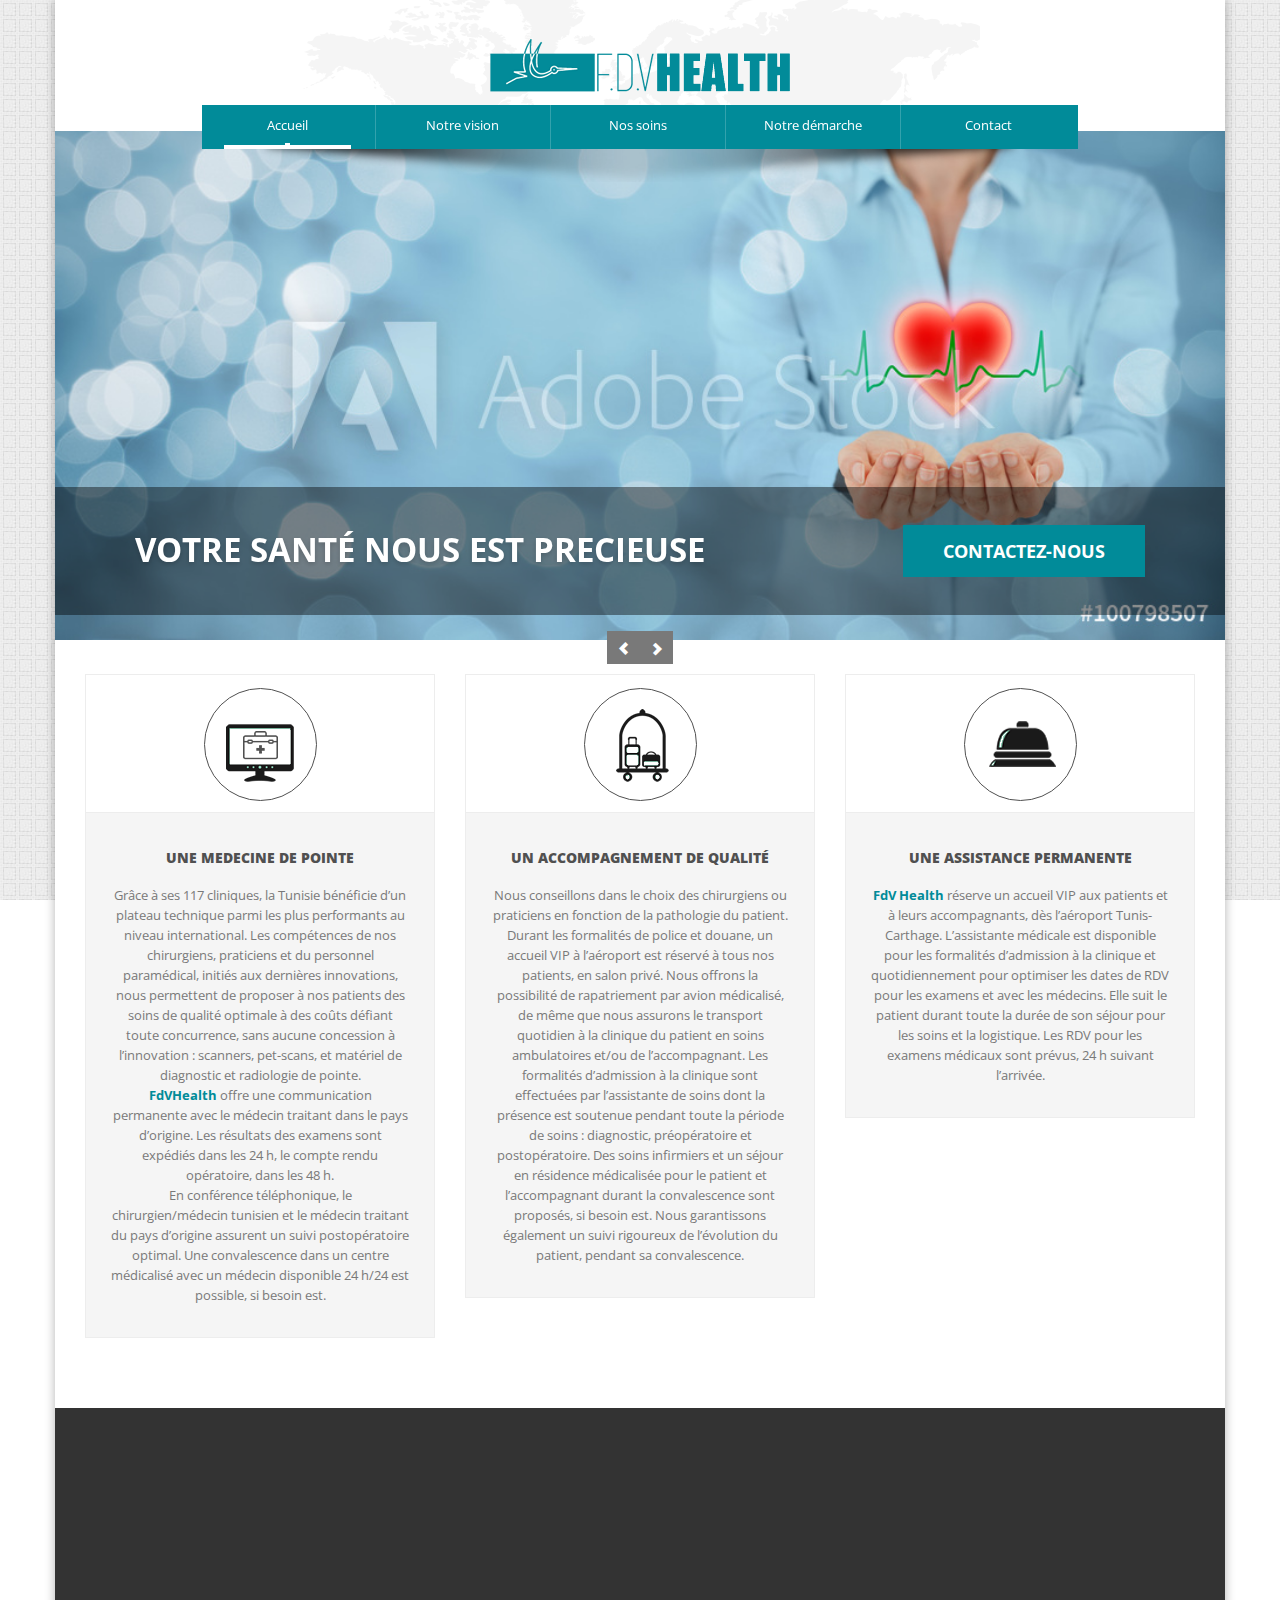
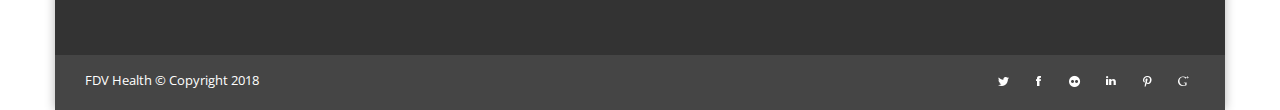
==== index.html @ 6581b4b2 "raw version for first commit" ====
<!DOCTYPE html>
<html lang="en">
<head>
	
	<meta charset="utf-8">
	<title>FDV Health | votre concierge medical</title>
    <meta name="viewport" content="width=device-width, initial-scale=1.0">
	<meta name="description" content="">
	<meta name="author" content="">
	
	<link rel="shortcut icon" href="images/favicon.ico">
    
	<link href="css/bootstrap-theme.min.css" rel="stylesheet" type="text/css" />
	<link href="css/bootstrap.min.css" rel="stylesheet" type="text/css" />
    <link href="css/prettyPhoto.css" rel="stylesheet" type="text/css" />
	<link href="css/flexslider.css" rel="stylesheet" type="text/css" />
	<link href="css/animate.css" rel="stylesheet" type="text/css" media="all" />
	<link href="css/style.css" rel="stylesheet" type="text/css" />
	<link href="css/colors/" rel="stylesheet" type="text/css" id="colors" />
    
	<!-- Fonts -->
	<link href='http://fonts.googleapis.com/css?family=Open+Sans:400,300,300italic,400italic,600,600italic,700,700italic,800,800italic' rel='stylesheet' type='text/css'>
	<link href='http://fonts.googleapis.com/css?family=Oleo+Script+Swash+Caps:400,700' rel='stylesheet' type='text/css'>
    
	<!-- Scripts -->
	<!--[if IE]><script src="http://html5shiv.googlecode.com/svn/trunk/html5.js"></script><![endif]-->
    <!--[if IE]><html class="ie" lang="en"> <![endif]-->
	
	<script src="http://ajax.googleapis.com/ajax/libs/jquery/1.10.2/jquery.min.js" type="text/javascript"></script>
	<script src="js/bootstrap.min.js" type="text/javascript"></script>
	<script src="js/jquery.prettyPhoto.js" type="text/javascript"></script>
	<script src="js/jquery-ui.min.js" type="text/javascript"></script>
	<script src="js/jquery.twitter.js" type="text/javascript"></script>
	<script src="js/superfish.min.js" type="text/javascript"></script>
	<script src="js/jquery.flexslider-min.js" type="text/javascript"></script>
	<script src="js/animate.js" type="text/javascript"></script>
	<script src="js/myscript.js" type="text/javascript"></script>
	
</head>
<body>
	<div id="page">
		<!-- Container -->
		<div class="container page_block">
			<div class="wrapper">
				<header class="navbar-wrapper clearfix">
					
					<!-- LOGO -->
					<div class="center"><a href="index.html" alt=""><img src="images/Logo%20FDV2-01.png"></a></div>
					<!-- LOGO -->
					
					<!-- Menu -->
					<div class="menu_block clearfix">
						
						<!-- Responsive Button Menu -->
						<div class="navbar-header">
							<button type="button" class="navbar-toggle" data-toggle="collapse" data-target=".navbar-collapse">
								<span class="glyphicon glyphicon-align-justify"></span>
							</button>
						</div><!-- //Responsive Button Menu -->
						
						<div class="navbar-collapse collapse">
							<ul class="nav navbar-nav">
								<li class="first active"><a href="index.html" title="">Accueil</a></li>
								<li class="sub-menu"><a href="about.html" title="">Notre vision</a>
								</li>
								<li class="sub-menu"><a href="pathologies.html" title="">Nos soins</a>
								</li>
								<li class="sub-menu"><a href="arrangements.html" title="">Notre démarche</a>
								</li>
								<li class="last"><a href="contacts.html" title="">Contact</a></li>
							</ul>
						</div>
					</div><!-- //Menu -->
				</header>
				
				<!-- Slider -->
				<div class="slider_block full_width">
					<div class="flexslider top_slider margbot10">
						<ul class="slides">
							<li class="slide1">
								<img src="images/slider/100798507_Preview.jpeg" />
								<div class="flex_caption1 color_white">
									<p class="pull-left FromLeft">Votre santé nous est precieuse</p>
									<a class="pull-right btn btn-active btn-lg FromRight" href="javascript:void(0);" alt="">Contactez-nous</a>
								</div>
							</li>
							<li class="slide2">
								<img src="images/slider/84592695_Preview1.jpg" />
								<div class="flex_caption1 color_white">
									<p class="FromRight"><span class="color_text">Un service</span> 24 / 24</p>
								</div>
							</li>
                            <li class="slide2">
								<img src="images/slider/26316918_Preview.jpg" />
								<div class="flex_caption1 color_white">
									<p class="FromRight"><span class="color_text">Une medecine</span> de pointe</p>
								</div>
							</li>
                            <li class="slide2">
								<img src="images/slider/133334155_Preview.jpeg" />
								<div class="flex_caption1 color_white">
									<p class="FromRight"><span class="color_text">Un accompagnement</span> de qualité</p>
								</div>
							</li>
						</ul>
					</div>
				</div><!-- //Slider -->
				
                <!-- Jumbotron -->
<!--				<section class="full_width jumbotron">
					<div class="relative_block clearfix" data-animated="fadeIn">
						<div class="pull-left jumbotron_text">
							<h2>Votre concierge medical</h2>
							Ut blandit nulla ut odio euismod vehicula. Pellentesque habitant morbi tristique senectus et netus et malesuada.
						</div>
						<a class="btn btn-lg btn-white pull-right" href="javascript:void(0);" alt="">Demandez un devis</a>
					</div>
					<div class="overlay"></div>
				</section>--> <!-- //Jumbotron -->
                
                
				<!-- Services -->
				<section class="services_block padbot40">
					<div class="row" data-animated="fadeIn">
					<!--
                        <div class="col-lg-3 col-md-3 col-sm-6 padbot30">
							<a class="service_item center" href="javascript:void(0);">
								<div class="icon_block icon1"></div>
								<p>Votre concierge medical</p>
								<span>Proin libero diam, malesuada eu risus et, ornare hendrerit nisi.</span>
							</a>
						</div>
                    -->
						<div class="col-lg-4 col-md-3 col-sm-6 padbot30">
							<a class="service_item center" href="javascript:void(0);">
								<div class="icon_block icon2"></div>
								<p>Une medecine de pointe</p>
								<span>Grâce à ses 117 cliniques, la  Tunisie bénéficie d’un plateau technique parmi les plus performants au niveau international. Les compétences de nos chirurgiens, praticiens et du personnel paramédical, initiés aux dernières innovations, nous permettent de proposer à nos patients des soins de qualité optimale à des coûts défiant toute concurrence, sans aucune concession à l’innovation : scanners, pet-scans, et matériel de diagnostic et radiologie de pointe. <br/>
<strong class="color_text">FdVHealth</strong> offre une communication permanente avec le médecin traitant dans le pays d’origine. Les résultats des examens  sont expédiés dans les 24 h, le compte rendu opératoire, dans les 48 h.<br/> En conférence téléphonique, le chirurgien/médecin tunisien et le médecin traitant du pays d’origine assurent un suivi postopératoire optimal. Une convalescence dans un centre médicalisé avec un médecin disponible 24 h/24 est possible, si besoin est.
</span>
							</a>
						</div>
						<div class="col-lg-4 col-md-3 col-sm-6 padbot30">
							<a class="service_item center" href="javascript:void(0);">
								<div class="icon_block icon3"></div>
								<p>Un accompagnement de qualité</p>
								<span>Nous conseillons dans le choix des chirurgiens ou praticiens en fonction de la pathologie du patient. Durant les formalités de police et douane, un accueil VIP à l’aéroport est réservé à  tous nos patients, en salon privé.  Nous offrons la possibilité de rapatriement par avion médicalisé, de même que nous assurons le transport quotidien à la clinique du patient en soins ambulatoires et/ou de l’accompagnant. Les formalités d’admission à la clinique sont effectuées par l’assistante de soins  dont la présence est soutenue pendant toute la période de soins : diagnostic, préopératoire et postopératoire. Des soins infirmiers et un séjour en résidence médicalisée pour le patient et l’accompagnant durant  la convalescence sont proposés, si besoin est. Nous garantissons également un suivi rigoureux de l’évolution du patient, pendant sa convalescence.</span>
							</a>
						</div>
						<div class="col-lg-4 col-md-3 col-sm-6 padbot30">
							<a class="service_item center" href="javascript:void(0);">
								<div class="icon_block icon4"></div>
								<p>Une assistance permanente</p>
                                <span><strong class="color_text">FdV Health</strong> réserve un accueil VIP aux patients et à leurs accompagnants, dès l’aéroport Tunis-Carthage. L’assistante médicale est disponible pour les formalités d’admission à la clinique et quotidiennement pour optimiser les dates de RDV pour les examens et avec les médecins. Elle suit le patient durant toute la durée de son séjour pour les soins et la logistique. Les RDV pour les examens médicaux sont prévus, 24 h suivant l’arrivée.</span>
							</a>
						</div>
					</div>
				</section><!-- Services -->
				

				<!-- FOOTER -->
				<footer class="full_width footer_block">
					<div class="row" data-animated="fadeIn">
						<div class="col-lg-4 col-sm-4 padbot20">
							<h2>Notre offre</h2>
							<p>Parce que votre santé nous est précieuse, nous en prenons soin, tout en garantissant votre confort, pour vous offrir des services ultra personnalisés, une medecine de pointer et un accompagnement 24 h/24.</p>
							
						</div>
						<div class="col-lg-4 col-sm-4">
							<h2>Contact</h2>
							<ul class="contact_info">
                                <li>Immeuble les jardins du Pacha</li>
                                <li>41 avenue Kheredine Pacha</li>
                                <li>Bureau AA5</li>
                                <li>1002 Tunis</li>
								
								<li><span>Phone:</span>+216 71 904 236</li>
                                <li><span>Fax:</span>+216 71 904 294</li>
							</ul>
							
						</div>
						<div class="col-lg-4 col-sm-4">
							<h2>News</h2>
                            <p>Duis fringilla nibh at aliquam dignissim. Nulla erat nulla, dignissim et volutpat sit amet, placerat placerat tortor. Integer felis orci, ornare non congue ut, iaculis non diam. Cum sociis natoque penatibus et magnis dis parturient montes</p>
						</div>
					</div>
				</footer><!-- //FOOTER -->
				
				<!-- Copyright -->
				<div class="full_width copyright clearfix">
					<div class="pull-left"><a class="copyright_logo" href="javascript:void(0);">FDV Health</a> <span> &copy; Copyright 2018</span></div>
					<!-- FOOTER SOCIALS -->
					<ul class="pull-right socials">
						<li><a class="soc1" href="javascript:void(0);" alt=""></a></li>
						<li><a class="soc2" href="javascript:void(0);" alt=""></a></li>
						<li><a class="soc3" href="javascript:void(0);" alt=""></a></li>
						<li><a class="soc4" href="javascript:void(0);" alt=""></a></li>
						<li><a class="soc5" href="javascript:void(0);" alt=""></a></li>
						<li><a class="soc6" href="javascript:void(0);" alt=""></a></li>
					</ul><!-- //FOOTER SOCIALS -->
				</div>
				<!-- //COPYRIGHT -->
			
			</div>
		</div><!-- //CONTAINER -->
	</div>
	
</body>
</html>
---- css/prettyPhoto.css ----
div.pp_default .pp_top,div.pp_default .pp_top .pp_middle,div.pp_default .pp_top .pp_left,div.pp_default .pp_top .pp_right,div.pp_default .pp_bottom,div.pp_default .pp_bottom .pp_left,div.pp_default .pp_bottom .pp_middle,div.pp_default .pp_bottom .pp_right{height:13px}
div.pp_default .pp_top .pp_left{background:url(../images/prettyPhoto/default/sprite.png) -78px -93px no-repeat}
div.pp_default .pp_top .pp_middle{background:url(../images/prettyPhoto/default/sprite_x.png) top left repeat-x}
div.pp_default .pp_top .pp_right{background:url(../images/prettyPhoto/default/sprite.png) -112px -93px no-repeat}
div.pp_default .pp_content .ppt{color:#f8f8f8}
div.pp_default .pp_content_container .pp_left{background:url(../images/prettyPhoto/default/sprite_y.png) -7px 0 repeat-y;padding-left:13px}
div.pp_default .pp_content_container .pp_right{background:url(../images/prettyPhoto/default/sprite_y.png) top right repeat-y;padding-right:13px}
div.pp_default .pp_next:hover{background:url(../images/prettyPhoto/default/sprite_next.png) center right no-repeat;cursor:pointer}
div.pp_default .pp_previous:hover{background:url(../images/prettyPhoto/default/sprite_prev.png) center left no-repeat;cursor:pointer}
div.pp_default .pp_expand{background:url(../images/prettyPhoto/default/sprite.png) 0 -29px no-repeat;cursor:pointer;width:28px;height:28px}
div.pp_default .pp_expand:hover{background:url(../images/prettyPhoto/default/sprite.png) 0 -56px no-repeat;cursor:pointer}
div.pp_default .pp_contract{background:url(../images/prettyPhoto/default/sprite.png) 0 -84px no-repeat;cursor:pointer;width:28px;height:28px}
div.pp_default .pp_contract:hover{background:url(../images/prettyPhoto/default/sprite.png) 0 -113px no-repeat;cursor:pointer}
div.pp_default .pp_close{width:30px;height:30px;background:url(../images/prettyPhoto/default/sprite.png) 2px 1px no-repeat;cursor:pointer}
div.pp_default .pp_gallery ul li a{background:url(../images/prettyPhoto/default/default_thumb.png) center center #f8f8f8;border:1px solid #aaa}
div.pp_default .pp_social{margin-top:7px}
div.pp_default .pp_gallery a.pp_arrow_previous,div.pp_default .pp_gallery a.pp_arrow_next{position:static;left:auto}
div.pp_default .pp_nav .pp_play,div.pp_default .pp_nav .pp_pause{background:url(../images/prettyPhoto/default/sprite.png) -51px 1px no-repeat;height:30px;width:30px}
div.pp_default .pp_nav .pp_pause{background-position:-51px -29px}
div.pp_default a.pp_arrow_previous,div.pp_default a.pp_arrow_next{background:url(../images/prettyPhoto/default/sprite.png) -31px -3px no-repeat;height:20px;width:20px;margin:4px 0 0}
div.pp_default a.pp_arrow_next{left:52px;background-position:-82px -3px}
div.pp_default .pp_content_container .pp_details{margin-top:5px}
div.pp_default .pp_nav{clear:none;height:30px;width:110px;position:relative}
div.pp_default .pp_nav .currentTextHolder{font-family:Georgia;font-style:italic;color:#999;font-size:11px;left:75px;line-height:25px;position:absolute;top:2px;margin:0;padding:0 0 0 10px}
div.pp_default .pp_close:hover,div.pp_default .pp_nav .pp_play:hover,div.pp_default .pp_nav .pp_pause:hover,div.pp_default .pp_arrow_next:hover,div.pp_default .pp_arrow_previous:hover{opacity:0.7}
div.pp_default .pp_description{font-size:11px;font-weight:700;line-height:14px;margin:5px 50px 5px 0}
div.pp_default .pp_bottom .pp_left{background:url(../images/prettyPhoto/default/sprite.png) -78px -127px no-repeat}
div.pp_default .pp_bottom .pp_middle{background:url(../images/prettyPhoto/default/sprite_x.png) bottom left repeat-x}
div.pp_default .pp_bottom .pp_right{background:url(../images/prettyPhoto/default/sprite.png) -112px -127px no-repeat}
div.pp_default .pp_loaderIcon{background:url(../images/prettyPhoto/default/loader.gif) center center no-repeat}
div.light_rounded .pp_top .pp_left{background:url(../images/prettyPhoto/light_rounded/sprite.png) -88px -53px no-repeat}
div.light_rounded .pp_top .pp_right{background:url(../images/prettyPhoto/light_rounded/sprite.png) -110px -53px no-repeat}
div.light_rounded .pp_next:hover{background:url(../images/prettyPhoto/light_rounded/btnNext.png) center right no-repeat;cursor:pointer}
div.light_rounded .pp_previous:hover{background:url(../images/prettyPhoto/light_rounded/btnPrevious.png) center left no-repeat;cursor:pointer}
div.light_rounded .pp_expand{background:url(../images/prettyPhoto/light_rounded/sprite.png) -31px -26px no-repeat;cursor:pointer}
div.light_rounded .pp_expand:hover{background:url(../images/prettyPhoto/light_rounded/sprite.png) -31px -47px no-repeat;cursor:pointer}
div.light_rounded .pp_contract{background:url(../images/prettyPhoto/light_rounded/sprite.png) 0 -26px no-repeat;cursor:pointer}
div.light_rounded .pp_contract:hover{background:url(../images/prettyPhoto/light_rounded/sprite.png) 0 -47px no-repeat;cursor:pointer}
div.light_rounded .pp_close{width:75px;height:22px;background:url(../images/prettyPhoto/light_rounded/sprite.png) -1px -1px no-repeat;cursor:pointer}
div.light_rounded .pp_nav .pp_play{background:url(../images/prettyPhoto/light_rounded/sprite.png) -1px -100px no-repeat;height:15px;width:14px}
div.light_rounded .pp_nav .pp_pause{background:url(../images/prettyPhoto/light_rounded/sprite.png) -24px -100px no-repeat;height:15px;width:14px}
div.light_rounded .pp_arrow_previous{background:url(../images/prettyPhoto/light_rounded/sprite.png) 0 -71px no-repeat}
div.light_rounded .pp_arrow_next{background:url(../images/prettyPhoto/light_rounded/sprite.png) -22px -71px no-repeat}
div.light_rounded .pp_bottom .pp_left{background:url(../images/prettyPhoto/light_rounded/sprite.png) -88px -80px no-repeat}
div.light_rounded .pp_bottom .pp_right{background:url(../images/prettyPhoto/light_rounded/sprite.png) -110px -80px no-repeat}
div.dark_rounded .pp_top .pp_left{background:url(../images/prettyPhoto/dark_rounded/sprite.png) -88px -53px no-repeat}
div.dark_rounded .pp_top .pp_right{background:url(../images/prettyPhoto/dark_rounded/sprite.png) -110px -53px no-repeat}
div.dark_rounded .pp_content_container .pp_left{background:url(../images/prettyPhoto/dark_rounded/contentPattern.png) top left repeat-y}
div.dark_rounded .pp_content_container .pp_right{background:url(../images/prettyPhoto/dark_rounded/contentPattern.png) top right repeat-y}
div.dark_rounded .pp_next:hover{background:url(../images/prettyPhoto/dark_rounded/btnNext.png) center right no-repeat;cursor:pointer}
div.dark_rounded .pp_previous:hover{background:url(../images/prettyPhoto/dark_rounded/btnPrevious.png) center left no-repeat;cursor:pointer}
div.dark_rounded .pp_expand{background:url(../images/prettyPhoto/dark_rounded/sprite.png) -31px -26px no-repeat;cursor:pointer}
div.dark_rounded .pp_expand:hover{background:url(../images/prettyPhoto/dark_rounded/sprite.png) -31px -47px no-repeat;cursor:pointer}
div.dark_rounded .pp_contract{background:url(../images/prettyPhoto/dark_rounded/sprite.png) 0 -26px no-repeat;cursor:pointer}
div.dark_rounded .pp_contract:hover{background:url(../images/prettyPhoto/dark_rounded/sprite.png) 0 -47px no-repeat;cursor:pointer}
div.dark_rounded .pp_close{width:75px;height:22px;background:url(../images/prettyPhoto/dark_rounded/sprite.png) -1px -1px no-repeat;cursor:pointer}
div.dark_rounded .pp_description{margin-right:85px;color:#fff}
div.dark_rounded .pp_nav .pp_play{background:url(../images/prettyPhoto/dark_rounded/sprite.png) -1px -100px no-repeat;height:15px;width:14px}
div.dark_rounded .pp_nav .pp_pause{background:url(../images/prettyPhoto/dark_rounded/sprite.png) -24px -100px no-repeat;height:15px;width:14px}
div.dark_rounded .pp_arrow_previous{background:url(../images/prettyPhoto/dark_rounded/sprite.png) 0 -71px no-repeat}
div.dark_rounded .pp_arrow_next{background:url(../images/prettyPhoto/dark_rounded/sprite.png) -22px -71px no-repeat}
div.dark_rounded .pp_bottom .pp_left{background:url(../images/prettyPhoto/dark_rounded/sprite.png) -88px -80px no-repeat}
div.dark_rounded .pp_bottom .pp_right{background:url(../images/prettyPhoto/dark_rounded/sprite.png) -110px -80px no-repeat}
div.dark_rounded .pp_loaderIcon{background:url(../images/prettyPhoto/dark_rounded/loader.gif) center center no-repeat}
div.dark_square .pp_left,div.dark_square .pp_middle,div.dark_square .pp_right,div.dark_square .pp_content{background:#000}
div.dark_square .pp_description{color:#fff;margin:0 85px 0 0}
div.dark_square .pp_loaderIcon{background:url(../images/prettyPhoto/dark_square/loader.gif) center center no-repeat}
div.dark_square .pp_expand{background:url(../images/prettyPhoto/dark_square/sprite.png) -31px -26px no-repeat;cursor:pointer}
div.dark_square .pp_expand:hover{background:url(../images/prettyPhoto/dark_square/sprite.png) -31px -47px no-repeat;cursor:pointer}
div.dark_square .pp_contract{background:url(../images/prettyPhoto/dark_square/sprite.png) 0 -26px no-repeat;cursor:pointer}
div.dark_square .pp_contract:hover{background:url(../images/prettyPhoto/dark_square/sprite.png) 0 -47px no-repeat;cursor:pointer}
div.dark_square .pp_close{width:75px;height:22px;background:url(../images/prettyPhoto/dark_square/sprite.png) -1px -1px no-repeat;cursor:pointer}
div.dark_square .pp_nav{clear:none}
div.dark_square .pp_nav .pp_play{background:url(../images/prettyPhoto/dark_square/sprite.png) -1px -100px no-repeat;height:15px;width:14px}
div.dark_square .pp_nav .pp_pause{background:url(../images/prettyPhoto/dark_square/sprite.png) -24px -100px no-repeat;height:15px;width:14px}
div.dark_square .pp_arrow_previous{background:url(../images/prettyPhoto/dark_square/sprite.png) 0 -71px no-repeat}
div.dark_square .pp_arrow_next{background:url(../images/prettyPhoto/dark_square/sprite.png) -22px -71px no-repeat}
div.dark_square .pp_next:hover{background:url(../images/prettyPhoto/dark_square/btnNext.png) center right no-repeat;cursor:pointer}
div.dark_square .pp_previous:hover{background:url(../images/prettyPhoto/dark_square/btnPrevious.png) center left no-repeat;cursor:pointer}
div.light_square .pp_expand{background:url(../images/prettyPhoto/light_square/sprite.png) -31px -26px no-repeat;cursor:pointer}
div.light_square .pp_expand:hover{background:url(../images/prettyPhoto/light_square/sprite.png) -31px -47px no-repeat;cursor:pointer}
div.light_square .pp_contract{background:url(../images/prettyPhoto/light_square/sprite.png) 0 -26px no-repeat;cursor:pointer}
div.light_square .pp_contract:hover{background:url(../images/prettyPhoto/light_square/sprite.png) 0 -47px no-repeat;cursor:pointer}
div.light_square .pp_close{width:75px;height:22px;background:url(../images/prettyPhoto/light_square/sprite.png) -1px -1px no-repeat;cursor:pointer}
div.light_square .pp_nav .pp_play{background:url(../images/prettyPhoto/light_square/sprite.png) -1px -100px no-repeat;height:15px;width:14px}
div.light_square .pp_nav .pp_pause{background:url(../images/prettyPhoto/light_square/sprite.png) -24px -100px no-repeat;height:15px;width:14px}
div.light_square .pp_arrow_previous{background:url(../images/prettyPhoto/light_square/sprite.png) 0 -71px no-repeat}
div.light_square .pp_arrow_next{background:url(../images/prettyPhoto/light_square/sprite.png) -22px -71px no-repeat}
div.light_square .pp_next:hover{background:url(../images/prettyPhoto/light_square/btnNext.png) center right no-repeat;cursor:pointer}
div.light_square .pp_previous:hover{background:url(../images/prettyPhoto/light_square/btnPrevious.png) center left no-repeat;cursor:pointer}
div.facebook .pp_top .pp_left{background:url(../images/prettyPhoto/facebook/sprite.png) -88px -53px no-repeat}
div.facebook .pp_top .pp_middle{background:url(../images/prettyPhoto/facebook/contentPatternTop.png) top left repeat-x}
div.facebook .pp_top .pp_right{background:url(../images/prettyPhoto/facebook/sprite.png) -110px -53px no-repeat}
div.facebook .pp_content_container .pp_left{background:url(../images/prettyPhoto/facebook/contentPatternLeft.png) top left repeat-y}
div.facebook .pp_content_container .pp_right{background:url(../images/prettyPhoto/facebook/contentPatternRight.png) top right repeat-y}
div.facebook .pp_expand{background:url(../images/prettyPhoto/facebook/sprite.png) -31px -26px no-repeat;cursor:pointer}
div.facebook .pp_expand:hover{background:url(../images/prettyPhoto/facebook/sprite.png) -31px -47px no-repeat;cursor:pointer}
div.facebook .pp_contract{background:url(../images/prettyPhoto/facebook/sprite.png) 0 -26px no-repeat;cursor:pointer}
div.facebook .pp_contract:hover{background:url(../images/prettyPhoto/facebook/sprite.png) 0 -47px no-repeat;cursor:pointer}
div.facebook .pp_close{width:22px;height:22px;background:url(../images/prettyPhoto/facebook/sprite.png) -1px -1px no-repeat;cursor:pointer}
div.facebook .pp_description{margin:0 37px 0 0}
div.facebook .pp_loaderIcon{background:url(../images/prettyPhoto/facebook/loader.gif) center center no-repeat}
div.facebook .pp_arrow_previous{background:url(../images/prettyPhoto/facebook/sprite.png) 0 -71px no-repeat;height:22px;margin-top:0;width:22px}
div.facebook .pp_arrow_previous.disabled{background-position:0 -96px;cursor:default}
div.facebook .pp_arrow_next{background:url(../images/prettyPhoto/facebook/sprite.png) -32px -71px no-repeat;height:22px;margin-top:0;width:22px}
div.facebook .pp_arrow_next.disabled{background-position:-32px -96px;cursor:default}
div.facebook .pp_nav{margin-top:0}
div.facebook .pp_nav p{font-size:15px;padding:0 3px 0 4px}
div.facebook .pp_nav .pp_play{background:url(../images/prettyPhoto/facebook/sprite.png) -1px -123px no-repeat;height:22px;width:22px}
div.facebook .pp_nav .pp_pause{background:url(../images/prettyPhoto/facebook/sprite.png) -32px -123px no-repeat;height:22px;width:22px}
div.facebook .pp_next:hover{background:url(../images/prettyPhoto/facebook/btnNext.png) center right no-repeat;cursor:pointer}
div.facebook .pp_previous:hover{background:url(../images/prettyPhoto/facebook/btnPrevious.png) center left no-repeat;cursor:pointer}
div.facebook .pp_bottom .pp_left{background:url(../images/prettyPhoto/facebook/sprite.png) -88px -80px no-repeat}
div.facebook .pp_bottom .pp_middle{background:url(../images/prettyPhoto/facebook/contentPatternBottom.png) top left repeat-x}
div.facebook .pp_bottom .pp_right{background:url(../images/prettyPhoto/facebook/sprite.png) -110px -80px no-repeat}
div.pp_pic_holder a:focus{outline:none}
div.pp_overlay{background:#000;display:none;left:0;position:absolute;top:0;width:100%;z-index:9500}
div.pp_pic_holder{display:none;position:absolute;width:100px;z-index:10000}
.pp_content{height:40px;min-width:40px}
* html .pp_content{width:40px}
.pp_content_container{position:relative;text-align:left;width:100%}
.pp_content_container .pp_left{padding-left:20px}
.pp_content_container .pp_right{padding-right:20px}
.pp_content_container .pp_details{float:left;margin:10px 0 2px}
.pp_description{display:none;margin:0}
.pp_social{float:left;margin:0}
.pp_social .facebook{float:left;margin-left:5px;width:55px;overflow:hidden}
.pp_social .twitter{float:left}
.pp_nav{clear:right;float:left;margin:3px 10px 0 0}
.pp_nav p{float:left;white-space:nowrap;margin:2px 4px}
.pp_nav .pp_play,.pp_nav .pp_pause{float:left;margin-right:4px;text-indent:-10000px}
a.pp_arrow_previous,a.pp_arrow_next{display:block;float:left;height:15px;margin-top:3px;overflow:hidden;text-indent:-10000px;width:14px}
.pp_hoverContainer{position:absolute;top:0;width:100%;z-index:2000}
.pp_gallery{display:none;left:50%;margin-top:-50px;position:absolute;z-index:10000}
.pp_gallery div{float:left;overflow:hidden;position:relative}
.pp_gallery ul{float:left;height:35px;position:relative;white-space:nowrap;margin:0 0 0 5px;padding:0}
.pp_gallery ul a{border:1px rgba(0,0,0,0.5) solid;display:block;float:left;height:33px;overflow:hidden}
.pp_gallery ul a img{border:0}
.pp_gallery li{display:block;float:left;margin:0 5px 0 0;padding:0}
.pp_gallery li.default a{background:url(../images/prettyPhoto/facebook/default_thumbnail.gif) 0 0 no-repeat;display:block;height:33px;width:50px}
.pp_gallery .pp_arrow_previous,.pp_gallery .pp_arrow_next{margin-top:7px!important}
a.pp_next{background:url(../images/prettyPhoto/light_rounded/btnNext.png) 10000px 10000px no-repeat;display:block;float:right;height:100%;text-indent:-10000px;width:49%}
a.pp_previous{background:url(../images/prettyPhoto/light_rounded/btnNext.png) 10000px 10000px no-repeat;display:block;float:left;height:100%;text-indent:-10000px;width:49%}
a.pp_expand,a.pp_contract{cursor:pointer;display:none;height:20px;position:absolute;right:30px;text-indent:-10000px;top:10px;width:20px;z-index:20000}
a.pp_close{position:absolute;right:0;top:0;display:block;line-height:22px;text-indent:-10000px}
.pp_loaderIcon{display:block;height:24px;left:50%;position:absolute;top:50%;width:24px;margin:-12px 0 0 -12px}
#pp_full_res{line-height:1!important}
#pp_full_res .pp_inline{text-align:left}
#pp_full_res .pp_inline p{margin:0 0 15px}
div.ppt{color:#fff;display:none;font-size:17px;z-index:9999;margin:0 0 5px 15px}
div.pp_default .pp_content,div.light_rounded .pp_content{background-color:#fff}
div.pp_default #pp_full_res .pp_inline,div.light_rounded .pp_content .ppt,div.light_rounded #pp_full_res .pp_inline,div.light_square .pp_content .ppt,div.light_square #pp_full_res .pp_inline,div.facebook .pp_content .ppt,div.facebook #pp_full_res .pp_inline{color:#000}
div.pp_default .pp_gallery ul li a:hover,div.pp_default .pp_gallery ul li.selected a,.pp_gallery ul a:hover,.pp_gallery li.selected a{border-color:#fff}
div.pp_default .pp_details,div.light_rounded .pp_details,div.dark_rounded .pp_details,div.dark_square .pp_details,div.light_square .pp_details,div.facebook .pp_details{position:relative}
div.light_rounded .pp_top .pp_middle,div.light_rounded .pp_content_container .pp_left,div.light_rounded .pp_content_container .pp_right,div.light_rounded .pp_bottom .pp_middle,div.light_square .pp_left,div.light_square .pp_middle,div.light_square .pp_right,div.light_square .pp_content,div.facebook .pp_content{background:#fff}
div.light_rounded .pp_description,div.light_square .pp_description{margin-right:85px}
div.light_rounded .pp_gallery a.pp_arrow_previous,div.light_rounded .pp_gallery a.pp_arrow_next,div.dark_rounded .pp_gallery a.pp_arrow_previous,div.dark_rounded .pp_gallery a.pp_arrow_next,div.dark_square .pp_gallery a.pp_arrow_previous,div.dark_square .pp_gallery a.pp_arrow_next,div.light_square .pp_gallery a.pp_arrow_previous,div.light_square .pp_gallery a.pp_arrow_next{margin-top:12px!important}
div.light_rounded .pp_arrow_previous.disabled,div.dark_rounded .pp_arrow_previous.disabled,div.dark_square .pp_arrow_previous.disabled,div.light_square .pp_arrow_previous.disabled{background-position:0 -87px;cursor:default}
div.light_rounded .pp_arrow_next.disabled,div.dark_rounded .pp_arrow_next.disabled,div.dark_square .pp_arrow_next.disabled,div.light_square .pp_arrow_next.disabled{background-position:-22px -87px;cursor:default}
div.light_rounded .pp_loaderIcon,div.light_square .pp_loaderIcon{background:url(../images/prettyPhoto/light_rounded/loader.gif) center center no-repeat}
div.dark_rounded .pp_top .pp_middle,div.dark_rounded .pp_content,div.dark_rounded .pp_bottom .pp_middle{background:url(../images/prettyPhoto/dark_rounded/contentPattern.png) top left repeat}
div.dark_rounded .currentTextHolder,div.dark_square .currentTextHolder{color:#c4c4c4}
div.dark_rounded #pp_full_res .pp_inline,div.dark_square #pp_full_res .pp_inline{color:#fff}
.pp_top,.pp_bottom{height:20px;position:relative}
* html .pp_top,* html .pp_bottom{padding:0 20px}
.pp_top .pp_left,.pp_bottom .pp_left{height:20px;left:0;position:absolute;width:20px}
.pp_top .pp_middle,.pp_bottom .pp_middle{height:20px;left:20px;position:absolute;right:20px}
* html .pp_top .pp_middle,* html .pp_bottom .pp_middle{left:0;position:static}
.pp_top .pp_right,.pp_bottom .pp_right{height:20px;left:auto;position:absolute;right:0;top:0;width:20px}
.pp_fade,.pp_gallery li.default a img{display:none}
.pp_gallery ul a img{width:50px !important;height:25px !important;max-width:50px !important;}
---- css/style.css ----
/*-----------------------------------------------------------------------------------*/
/*	GENERAL STYLING
/*-----------------------------------------------------------------------------------*/
a, input, select, textarea {
	vertical-align:top;
	outline:none !important;
	-webkit-appearance: none;
	-webkit-border-radius: 0;
}
textarea {
	resize: none;
}
img {
	outline:0;
	vertical-align:top;
	border:0;
	max-width:100.1%;
	height:auto;
}
a {
	color:#505050;
	transition: all 0.3s ease-in-out;
	-webkit-transition: all 0.3s ease-in-out;
}
a:hover, a:focus {
	text-decoration:none;
	color:#018B99;
}
ul {
	padding:0;
	margin:0;
}
li {
	padding:0;
	margin:0;
	list-style:none;
}
p {margin:0 0 20px;
}
h1, h2, h3, h4, h5, h6 {
	margin-top:0;
	font-family: 'Open Sans', sans-serif;
	text-transform:uppercase;
	font-weight:800;
	color:#505050;
}
h1 {
	margin:0 0 24px;
	line-height:26px;
	font-size:22px;
}
h2 {
	position:relative;
	margin:0 0 24px;
	line-height:26px;
	font-size:18px;
}
h3 {
	margin:0 0 15px;
	line-height:23px;
	font-size:17px;
}
h4 {
	margin:0 0 15px;
	line-height:20px;
	font-size:16px;
}
h5 {
	line-height:20px;
	font-size:15px;
}
h6 {
	line-height:20px;
	font-size:14px;
}
::selection {
	background: #018B99;
	color:#fff;
}
::-moz-selection {
	background: #018B99; /* Firefox */
	color:#fff;
}
body {
	overflow-x:hidden;
	position:relative;
	margin: 0;
	padding:0;
	font-family: 'Open Sans', sans-serif;
	font-weight:400;
	font-size: 13px;
	line-height: 20px;
	color: #797979;
}
#page {
	background-image: url(../images/bg.jpg);
	background-attachment: fixed;
    background-position: 0 0;
    background-repeat: repeat;
}
section {padding-bottom: 70px;
}
.clear {
	clear:both;
	height:0;
	font-size:0;
}
.color_text {color:#018B99;}
.color_dark {color:#505050;}
.color_light {color:#979797;}
.color_white {color:#fff;}

.color_bg {background:#018B99;}

.margbot0 {margin-bottom:0;}
.margbot5 {margin-bottom:5px !important;}
.margbot10 {margin-bottom:10px;}
.margbot20 {margin-bottom:20px;}
.margbot25 {margin-bottom:25px;}
.margbot30 {margin-bottom:30px;}
.margbot40 {margin-bottom:40px;}
.margbot50 {margin-bottom:50px;}
.margbot60 {margin-bottom:60px;}
.margbot70 {margin-bottom:70px;}

.pad0 {padding:0;}
.padbot0 {padding-bottom:0;}
.padbot10 {padding-bottom:10px;}
.padbot20 {padding-bottom:20px;}
.padbot30 {padding-bottom:30px;}
.padbot40 {padding-bottom:40px;}
.padbot50 {padding-bottom:50px;}
.padbot60 {padding-bottom:60px;}
.padbot70 {padding-bottom:70px;}
.padbot80 {padding-bottom:80px;}
.padtop0 {padding-top:0;}

.full_width {
	position:relative;
	margin-left:-30px;
	margin-right:-30px;
}
.overlay_white,
.overlay_black,
.overlay {
	position:absolute;
	z-index:1;
	left:0;
	top:0;
	width:100%;
	height:100%;
	background-color: rgba(92,175,145,0.35);
}
.overlay_black {background-color: rgba(0,0,0,0.35);}
.overlay_white {background-color:rgba(255,255,255,0.73);}

.relative_block {position:relative; z-index:5;}

.center {text-align:center;}
.right {text-align:right;}

.page_block {
	overflow-x:hidden;
	background-color:#fff;
	box-shadow: 0 0 10px rgba(0,0,0,0.3);
}
.wrapper {
	padding-left: 15px;
	padding-right: 15px;
}

/* __________ Buttons __________ */
.btn {
	position:relative;
	margin: 0;
	padding: 7px 25px;
	border:0;
	border-radius: 0;
	box-shadow: none;
	text-transform:uppercase;
	font-weight: 700;
	line-height: 20px;
	font-size: 13px;
	color:#fff;
	text-shadow: none;
	background-image: none !important;
	transition: all 0.3s ease-in-out;
	-webkit-transition: all 0.3s ease-in-out;
}
.btn:focus,
.btn:hover {
	color:#fff;
	background-color: #018B99;
}
.btn span {padding-left:8px;}

.btn-white {color:#018B99; background:#fff;}
.btn-light {color:#333; background:#ddd;}
.btn-dark {color:#fff; background:#333;}
.btn-dark:hover, .btn-white:hover {color: #fff; background: #018B99;}

.btn-default {background:#505050;}
.btn-active {background-color:#018B99; color:#fff;}
.btn-active:hover {background-color:#505050; color:#fff;}

.btn-lg {padding:16px 40px; font-size:18px;}
.btn-sm {padding: 2px 13px 3px; font-size:13px;}
.btn-xs {padding: 2px 10px; font-size:11px;}

.ie .btn, .ie .btn-default {filter:none !important;}


/* _________ //Buttons _________ */




/*-----------------------------------------------------------------------------------*/
/*	HEADER
/*-----------------------------------------------------------------------------------*/
header {
	padding:25px 0 0;
	background-image:url(../images/header_bg.png);
	background-repeat:none;
	background-size:100% auto;
	-webkit-background-size:100% auto;
	background-position:center top;
}

.logo a {
	position:relative;
	display:inline-block;
	padding-bottom:13px;
	font-family: 'Oleo Script Swash Caps', cursive;
	text-transform:none;
	font-weight:400;
	line-height:67px;
	font-size:31px;
	color:#018B99;
}
.logo a:before {
	content:'';
	position:absolute;
	left:50%;
	top:0;
	width:18px;
	height:23px;
	margin-left:-9px;
	background-image:url(../images/logo_icon.png);
	background-repeat:no-repeat;
}


/* __________ Socials __________ */
.socials {padding: 0; height:24px;}
.socials li {
	overflow:hidden;
	display:inline-block;
	margin:0 0 0 9px;
}
.socials li a {
	display:block;
	margin:0;
	width:24px;
	height:24px;
	background-repeat: no-repeat;
	background-image: url(../images/socials.png);
	transition: background-color 0.3s ease-in-out;
	-webkit-transition: background-color 0.3s ease-in-out;
}
.socials li a.soc1 {background-position: 0 0;}
.socials li a.soc1:hover {background-position: 0 -24px;}
.socials li a.soc2 {background-position: -36px 0;}
.socials li a.soc2:hover {background-position: -36px -24px;}
.socials li a.soc3 {background-position: -71px 0;}
.socials li a.soc3:hover {background-position: -71px -24px;}
.socials li a.soc4 {background-position: -107px 0;}
.socials li a.soc4:hover {background-position: -107px -24px;}
.socials li a.soc5 {background-position: -143px 0;}
.socials li a.soc5:hover {background-position: -143px -24px;}
.socials li a.soc6 {background-position: -178px 0;}
.socials li a.soc6:hover {background-position: -178px -24px;}

.team_block .socials li a {background-color:#ddd; border-radius:50%; margin:4px 0 0;}
.team_block .socials li a:hover {background-color:#333;}




/*-----------------------------------------------------------------------------------*/
/*	MENU
/*-----------------------------------------------------------------------------------*/
.menu_block {position:relative; z-index:100; width:876px; margin:0 auto -18px; background-color:#018B99; text-align:center;}
.menu_block:before {content:''; position:absolute; left:0; bottom:-33px; width:100%; height:33px; background-image:url(../images/menu_shadow.png); background-size:100% auto; -webkit-background-size:100% auto; background-repeat:no-repeat;}
.is-sticky .menu_block {
	z-index:9000;
	left:50%;
	margin-left:-438px;
}

.navbar-collapse {float:none; padding-right:0; padding-left:0; border:0; box-shadow:none;}
.navbar-nav {float:none;}
.navbar-nav li {
	float:none;
	display:inline-block;
	margin:0;
	text-align:center;
	border-right: 1px solid rgba(255,255,255,0.2);
}
.navbar-nav li.last {border-right:0;}
.navbar-nav li a {
	position:relative;
	display:block;
	margin:0 24px 0 20px;
	padding:10px 0;
	text-transform:none;
	font-weight:400;
	line-height:20px;
	font-size:13px;
	color:#fff;
	text-shadow: none;
	border:0;
	border-bottom: 4px solid transparent;
}
.navbar-nav li a:before {
	content:'';
	position:absolute;
	z-index:9999;
	left:50%;
	bottom:0;
	margin-left:-2px;
	width:5px;
	height:0;
	background-color:#fff;
	transition: all 0.2s ease-in;
	-webkit-transition: all 0.2s ease-in;
}
.navbar-nav li:hover a,
.navbar-nav li a:focus,
.navbar-nav li.active a {
	background: none;
	border-bottom-color:#fff;
}
.navbar-nav li:hover a:before,
.navbar-nav li a:focus:before,
.navbar-nav li.active a:before {height:2px;}

/* __________ Submenu __________ */

.sub-menu ul {
	display: none;
	position: absolute;
	z-index: 9990;
	min-width: 185px;
	left: 0;
	top: 100%;
	padding: 0 0 5px;
	margin: 0 0 0 -3px;
	background:#f8f8f8;
	border-bottom:2px solid #018B99;
}
.sub-menu.last ul {right:0; left:auto;}
.sub-menu ul li  {
	margin:0;
	padding:0;
	width:100%;
	border-top: 0;
}
.sub-menu ul li a:before,
.sub-menu ul li a:after,
.sub-menu ul li:before,
.sub-menu li.last:after  {
	display:none;
}
.sub-menu ul li a {
	margin: 0 !important;
	padding: 7px 5px 7px 20px !important;
	text-transform: none;
	text-align:left !important;
	color:#797979;
	text-shadow: none;
	border:0 !important;
}
.sub-menu ul li.active a, .sub-menu ul li a:hover {color:#018B99;}
.sub-menu ul li a span {display:none !important;
}

/* _________ //Submenu _________ */

/* __________ Mega Menu ________ */
ul.mega_menu {
	width:500px;
	padding:10px 15px;
	text-align:left !important;
	color:#797979;
}
ul.mega_menu h5 {margin-bottom:5px;}
ul.mega_menu h4 {margin-bottom:10px; padding-bottom:10px; border-bottom:1px solid rgba(0,0,0,0.1);}
ul.mega_menu li.col {
	float:left;
	width:33%;
	margin:0;
	padding-right:10px;
	text-align:left;
}
ul.mega_menu li ol {padding-left:0;}
ul.mega_menu li ol li a {border:0 !important; padding:4px 5px 4px 0 !important;}

/* _________ //Mega Menu _______ */





/*-----------------------------------------------------------------------------------*/
/*	SERVICES
/*-----------------------------------------------------------------------------------*/
.service_item {
	overflow:hidden;
	position:relative;
	display: block;
	padding:13px 25px 32px;
	border:1px solid #ededed;
}
.service_item:before {
	content:'';
	position:absolute;
	z-index:1;
	left:0;
	right:0;
	top:137px;
	bottom:0;
	border-top:1px solid #ededed;
	background-color:#f5f5f5;
	transition: all 0.3s ease-in-out;
	-webkit-transition: all 0.3s ease-in-out;
}
.service_item:hover:before {top:0;}

.service_item .icon_block {
	position:relative;
	z-index:2;
	display:block;
	width: 113px;
	height: 113px;
	margin:0 auto 47px;
	border:1px solid #505050;
	border-radius:50%;
	background-repeat:no-repeat;
	background-position:0 0;
	background-size:100% auto;
	-webkit-background-size:100% auto;
	transition: border 0.3s ease-in-out, transform 0.3s ease-in-out;
	-webkit-transition: border 0.3s ease-in-out, transform 0.3s ease-in-out;
}
.service_item .icon_block.icon1 {background-image:url(../images/icon1.png);}
.service_item .icon_block.icon2 {background-image:url(../images/icon2.png);}
.service_item .icon_block.icon3 {background-image:url(../images/icon3.png);}
.service_item .icon_block.icon4 {background-image:url(../images/icon4.png);}
.service_item:hover .icon_block{
	background-position:0 -111px;
	border-color:transparent;
	transform: translateY(43px);
	-ms-transform: translateY(43px);
	-webkit-transform: translateY(43px);
}

.service_item p {
	position:relative;
	z-index:2;
	margin-bottom:17px;
	padding:0;
	text-transform:uppercase;
	font-weight:800;
	font-size:14px;
	transition: color 0.3s ease-in-out, transform 0.3s ease-in-out;
	-webkit-transition: color 0.3s ease-in-out, transform 0.3s ease-in-out;
}
.service_item:hover p {
	transform: translateY(-9px);
	-ms-transform: translateY(-9px);
	-webkit-transform: translateY(-9px);
}
.service_item span {
	position:relative;
	z-index:2;
	display:block;
	color:#797979;
	transition: all 0.3s ease-in-out;
	-webkit-transition: all 0.3s ease-in-out;
}
.service_item:hover span {
	/* opacity:0; 
	transform: translateY(-30px);
	-ms-transform: translateY(-30px);
	-webkit-transform: translateY(-30px);*/
}








/*-----------------------------------------------------------------------------------*/
/*	05. JUMBOTRON
/*-----------------------------------------------------------------------------------*/
.container .jumbotron {
	margin-bottom: 64px;
	padding: 38px 30px 36px;
	font-weight:400;
	line-height:15px;
	font-size:13px;
	color:#fff;
	background-image: url(../images/page_bg.jpg);
	background-size:cover;
	border-radius: 0;
	border:0;
}
.container .jumbotron:before {content:''; position:absolute; left:0; bottom:-32px; width:100%; height:32px; background-image:url(../images/jumbotron_shadow.png); background-size:100% auto; -webkit-background-size:100% auto; background-repeat:no-repeat;}
.jumbotron_text {width:70%;}
.jumbotron_text h2 {
	margin:-2px 0 6px;
	font-family: 'Oleo Script Swash Caps', cursive;
	text-transform:none;
	font-weight:400;
	line-height:33px;
	font-size:33px;
	color:#fff;
}






/*-----------------------------------------------------------------------------------*/
/*	LATEST WORK
/*-----------------------------------------------------------------------------------*/
.projects_block {padding:0;}
.projects_block .project_item {position:relative; overflow:hidden;}
.projects_block .project_item .hover_img {overflow:hiden; position:relative; width:100%; height:224px;}
.projects_block .project_item .hover_img img {width:auto; max-width:none; height:100%;}

.projects_block .project_item .proj_descr {
	position:absolute;
	left:0;
	top:0;
	width:100%;
	height:100%;
	background-color:rgba(92,175,145,0.86);
	transform: scale(2);
	-ms-transform: scale(2);
	-webkit-transform: scale(2);
	opacity:0;
	transition: all 0.3s ease-in-out;
	-webkit-transition: all 0.3s ease-in-out;
}

.projects_block .project_item .proj_descr .proj_descr_content {
	position:absolute;
	left:0;
	right:0;
	top:50%;
	padding:0 10px;
	transform: translateY(-50%);
	-ms-transform: translateY(-50%);
	-webkit-transform: translateY(-50%);
	color:#fff;
	transition: all 0.3s ease-in-out;
	-webkit-transition: all 0.3s ease-in-out;
}
.projects_block .project_item .proj_descr .proj_descr_content a {display:block; text-transform:uppercase; font-weight:800; font-size:14px; margin-bottom:7px; color:#fff;}
.projects_block .project_item:hover .proj_descr {transform: scale(1); -ms-transform: scale(1); -webkit-transform: scale(1); opacity:1;}
	
	
	



/*-----------------------------------------------------------------------------------*/
/*	LATEST NEWS
/*-----------------------------------------------------------------------------------*/
.latest_news_item {margin-bottom:20px;}

.latest_news_item .recent_post {overflow:hidden; display:block; margin:0 0 15px 0; background-color:#000;}
.latest_news_item .recent_post img {transition: opacity 0.3s ease-in-out; -webkit-transition: opacity 0.3s ease-in-out;}
.latest_news_item:hover .recent_post img {opacity:0.41;}

.latest_news_item .recent_post_title {text-transform:uppercase; font-weight:700; font-size:14px;}
.recent_post_inf li {display:inline-block; padding:0 20px 5px 0; color:#979797; font-size:12px;}
.recent_post_txt {padding:10px 0 0;}

/* Footer News */
footer .latest_news_item {margin-bottom:20px;}
footer .news_content {margin-top:-5px; padding-left:0;}
footer .latest_news_item .recent_post {width:80px; height:80px; margin:0 20px 10px 0; background-color:#018B99;}
footer .latest_news_item .recent_post img {opacity:0.86; width:auto; max-width:none; height:100%;}
footer .latest_news_item:hover .recent_post img {opacity:0.22;}
footer .latest_news_item .recent_post_title {color:#e2e1e1;}
footer .latest_news_item:hover .recent_post_title {color:#e2e1e1;}
footer .recent_post_inf li {padding:0 0 9px; color:#018B99;}
footer .recent_post_txt {padding-top:0;}
/* //Footer News */





/*-----------------------------------------------------------------------------------*/
/*	FOOTER
/*-----------------------------------------------------------------------------------*/
footer {
	overflow:hidden;
	padding:47px 24px 30px;
	background-color:#333;
	color:#979797;
}
footer a {color:#979797;}
footer h2 {font-weight:800; font-size:16px; color:#f2f1e6;}

.contact_info li span {text-transform:uppercase; font-size:14px; color:#e2e1e1;}

.copyright {padding:15px 30px 16px; color:#fff; background-color:#454545;}
.copyright span {color:#fff;}
.copyright_logo, .copyright_logo:focus {color:#fff;}


/* __________ Tags __________ */
.tags a {
	display:inline-block;
	margin-bottom:4px;
	padding:3px 9px;
	line-height:24px;
	color:#505050;
	background:#ddd;
}
#sidebar .tags a:hover,
.tags a:hover {
	background: #018B99;
	color:#fff;
}

/* _________ //Tags _________ */

/* __________ Contact Form __________ */
textarea,
input[type="text"] {
	width:218px;
	margin:0 1px 4px 0;
	margin-top:0 !important;
	padding: 11px 20px 12px;
	text-transform:none;
	font-family: 'Open Sans', sans-serif;
	font-weight:400;
	line-height:20px;
	font-size: 12px;
	color: #8d8d8d;
	font-style:normal;
	border-radius: 0;	
	background: #f4f4f4;
	border: 0;
	box-shadow: none;	  
}
textarea {
	overflow:hidden;
	min-height:95px;
	resize: none;
	width:441px;
}
textarea,
input[type="text"].last {margin-right:0;
}


textarea:focus,
input[type="text"]:focus,
input[type="password"]:focus,
input[type="datetime"]:focus,
input[type="datetime-local"]:focus,
input[type="date"]:focus,
input[type="month"]:focus,
input[type="time"]:focus,
input[type="week"]:focus,
input[type="number"]:focus,
input[type="email"]:focus,
input[type="url"]:focus,
input[type="search"]:focus,
input[type="tel"]:focus,
input[type="color"]:focus {
	outline: 0;
	box-shadow: none;
	border: 0;
}


footer textarea,
footer input[type="text"] {
	width:218px;
	margin:0 1px 4px 0;
	margin-top:0 !important;
	padding: 6px 11px 7px;
	text-transform:none;
	font-family: 'Open Sans', sans-serif;
	font-weight:400;
	line-height:20px;
	font-size: 13px;
	color: #9a9a9a;
	font-style:normal;
	border-radius: 0;	
	background: #3d3d3d;
	border: 0;
	box-shadow: none;	  
}
footer textarea {
	overflow:hidden;
	min-height:95px;
	resize: none;
	width:441px;
}
footer textarea,
footer input[type="text"].last {margin-right:0;
}

.contact_btn {
	display:block;
	cursor:pointer;
	margin: 0;
	padding:0 13px;
	border: 2px solid #3d3d3d;
	border-radius: 0;
	box-shadow: 0;
	text-align:center;
	text-shadow:none;
	text-decoration:none;
	text-transform:uppercase;
	font-family: 'Open Sans', sans-serif;
	font-weight:400;
	line-height:21px;
	font-size:13px;
	color:#c5c5c5;
	background: #3d3d3d; 
	transition: all 0.3s ease-in-out;
	-webkit-transition: all 0.3s ease-in-out;
}
.contact_btn:hover {
	background: none;
	color:#018B99;
	border-color: #018B99;
}

.notification_error {
	color:#018B99;
}


/* _________ //Contact Form _________ */



/*-----------------------------------------------------------------------------------*/
/*	ABOUT
/*-----------------------------------------------------------------------------------*/
.breadcrumbs_block {
	margin-bottom:60px;
	margin-top:18px;
	padding:25px 30px;
	background-color:#f5f5f5;
}
.breadcrumbs_block .overlay, .breadcrumbs_block .overlay_black {display:none;}
.breadcrumbs_content {position:relative; z-index:5;}
.breadcrumbs_block h2 {margin-bottom:0;}
.breadcrumb {
	margin:0;
	background: none;
	border-radius:0;
	padding:0;
}
.breadcrumb > li + li:before {color:#505050;}
.breadcrumb li a {font-weight:700;}
.breadcrumb li:last-child a {font-weight:400; cursor:default;}

/* __________ Skills __________ */
.skill-bar {
	display:block;
	margin-bottom: 10px;
	width:100%;
	height:38px;
	position: relative;
	z-index:10;
	background: #fff;
	border-left:12px solid #505050;
	transition: all 0.3s ease-in-out;
	-webkit-transition: all 0.3s ease-in-out;
}
.skill-bar:hover {border-left-color:#018B99;}
.skill-bar span {
	display:inline-block;
	padding:9px 0 0 20px;
	text-transform:uppercase;
	font-size:14px;
	color:#505050;
	transition: all 0.3s ease-in-out;
	-webkit-transition: all 0.3s ease-in-out;
}
.skill-bar:hover span {color:#018B99;}
.progress-complete {
	display: block;
	position: absolute;
	z-index: -1;
	left: 0;
	bottom: 0;
	width:140px;
	height:100%;
	border:2px solid #e5e5e5;
	border-left:0;
	transition: all 0.3s ease-in-out;
	-webkit-transition: all 0.3s ease-in-out;
}
/* _________ //Skills _________ */

/* __________ Accordion __________ */	
#accordion .ui-accordion-header,
.shortcode_toggles_item_title {
	position:relative;
	margin-bottom:10px;
	padding: 10px 30px 10px;
	font-weight:400;
	font-size:14px;
	color:#fff;
	background:#505050;
	cursor:pointer;
	outline:none !important;
	transition: all 0.3s ease-in-out;
	-webkit-transition: all 0.3s ease-in-out;
}
#accordion .ui-accordion-header:hover,
#accordion .ui-accordion-header.ui-accordion-header-active,
.shortcode_toggles_item_title:hover,
.shortcode_toggles_item_title .ui-state-active {
	background:#018B99;
	color:#fff;
}
#accordion .ui-accordion-header .ui-icon,
.shortcode_toggles_item_title .ui-icon {
	position:absolute;
	top: 10px;
	right:20px;
	vertical-align:top;
	width:20px;
	height:20px;
	font-family: 'Glyphicons Halflings';
	-webkit-font-smoothing: antialiased;
	font-style: normal;
	font-weight: normal;
	line-height: 16px;
	font-size:12px;
}
#accordion .ui-accordion-header .ui-icon:before {
	position:absolute;
	content: "\e080";
	transition: all 0.3s ease-in-out;
	-webkit-transition: all 0.3s ease-in-out;
}
#accordion .ui-accordion-header.ui-accordion-header-active .ui-icon:before {
	transform: rotate(90deg);
}

.shortcode_toggles_item_title .ui-icon:before {
	position:absolute;
	content: "\e114";
	transition: all 0.3s ease-in-out;
	-webkit-transition: all 0.3s ease-in-out;
}
.shortcode_toggles_item_title.ui-state-active .ui-icon:before {
	transform: rotate(-90deg);
}

.shortcode_toggles_item_body {padding-bottom:20px;}
.shortcode_toggles_shortcode .ip,
#accordion .ui-accordion-content {
	padding:17px 10px 8px 30px;
}

/* _________ //Accordion _________ */

/* __________ Tab __________ */
.nav-tabs {border: 0;}
.nav-tabs li a {
	padding:10px 17px 12px;
	text-transform:uppercase;
	line-height:20px;
	font-size:14px;
	color:#505050;
	border-radius: 3;
	border: 1px solid #ddd;
	border-bottom:1px solid #f4f4f4;
	background-color:#f4f4f4;
}
.nav-tabs li a:hover {
	color:#018B99;
	background:#f4f4f4;
	border: 1px solid #018B99;
	border-bottom:1px solid #f4f4f4;
}
.nav-tabs li.active a,
.nav-tabs li.active a:hover,
.nav-tabs li.active a:focus {
	color:#fff;
	background:#018B99;
	border: 0;
	border-bottom:3px solid #018B99;
}
.tab-content {
	padding:26px 30px 29px;
	background:#f4f4f4;
	border:1px solid #018B99;
}
.tab-content .left_block {width:45%;
}
.tab-content .right_block {width:49%;
}
.tab-content iframe {height:159px;
}
.tab-content .list4 li {
	padding:0 0 5px;
}
/* _________ //Tab _________ */

/* __________ Our Team __________ */
.crewman_foto {
	margin-bottom:20px;
	background:#d8d08b;
}
.crewman_foto img {
	opacity: 0.88;
	filter: alpha(opacity=88);
}
.crewman h3 {margin-bottom:0;
}
.crewman p {margin-bottom:10px;
}
.crewman .top_social {
	padding:15px 0;
}
.crewman .top_social li {
	margin:0 0 0 4px;
}
/* _________ //Our Team _________ */





/*-----------------------------------------------------------------------------------*/
/*	404 ERROR
/*-----------------------------------------------------------------------------------*/
.block_404 {padding:0;}
.block_404 .btn {padding:11px 25px;}





/*-----------------------------------------------------------------------------------*/
/*	TYPOGRAPHY
/*-----------------------------------------------------------------------------------*/
.list1 li {
	list-style:disc inside;
	color:#505050;
}
.list2 li {
	list-style:circle inside;
	color:#505050;
}
.list3 li {
	list-style:decimal inside;
	color:#505050;
}
.list4 li b.glyphicon {
	padding-right:15px;
	line-height:18px;
	color:#505050;
	font-size:9px;
}
.list1 li span, .list2 li span, .list3 li span {color:#979797;
}

.dropcap {
    display: block;
    float: left;
	margin:0 13px 0 0;
    font-family: 'Open Sans', sans-serif;
	text-transform:uppercase;
	font-weight:600;
    font-size: 43px;
    line-height: 55px;
    padding-top: 0;
}
.dropcap.type4 {
    display: block;
    float: left;
	text-transform:uppercase;
	font-weight:400;
    font-size: 43px;
    line-height: 55px;
    padding: 0 15px;
}

blockquote {
	position:relative;
	padding-top:0 !important;
	padding-left:40px !important;
	border: 0 !important;
}
blockquote:before {
	content:'"';
	position:absolute;
	left:0;
	top:0;
	line-height:70px;
	font-size:90px;
}
blockquote.pull-right {
	padding-right: 0 !important;
	margin-left: 20px !important;
}
blockquote.type1:before {color:#505050;
}
blockquote.type2:before {color:#979797;
}
blockquote p {
	margin-bottom:10px;
	font-weight:inherit;
	line-height: inherit;
	font-size: inherit;
}
blockquote.pull-right p, blockquote.pull-right small {text-align:left !important;
}
blockquote .author {color:#cecece;
}



/*-----------------------------------------------------------------------------------*/
/*	SHORTCODES
/*-----------------------------------------------------------------------------------*/
.example_col [class^="col-"] {
	padding-top:15px;
	padding-bottom:15px;
	background:#f9f9f9;
	border:1px solid #ddd;
}

hr {border-color:#ececec;}
.divider_light {border-color:#979797;}
.divider_dark {border-color:#505050;}
.divider_colored {border-color:#018B99;}

.alert {
	background-image: inherit !important;
	border: 0;
	box-shadow: none;
	text-shadow: none;
	border-radius: 0;
}
.close {
	font-weight:400;
	opacity: 1;
	filter: alpha(opacity=100);
	text-shadow: none;
}

.frame340 iframe {
	width:340px;
	height:191px;
	margin:7px 21px 10px 0;
}
.pull-right.frame340 iframe {
	margin:7px 0 10px 21px;
}

/* __________ Price Table __________ */
.module_price_table {
	overflow:hidden;
}	
.price_item {
	display:inline-block;
	float:left;
	width:20%;
}
.price_item .price_item_wrapper {
	padding-left:1px;
}
.price_item:first-child .price_item_wrapper {
	padding-left:0;
}
.price_item_title {
	background:#505050;
	padding:13px 20px;
	text-align:center;
}
.price_item_title h6 {
	color:#dddddd;
	font-size:16px;
	line-height:18px;
	margin:0;
	font-weight:400;
}
.most_popular .price_item_title h6 {
	color:#ffffff;
}
.price_item_cost {
	padding:22px 20px 11px 20px;
	text-align:center;
}
.price_item_cost h2 {
	font-size:30px;
	line-height:32px;
	font-weight:700;
	color:#505050;
}
.price_item_cost h2 span {
	font-size:16px;
	line-height:32px;
	font-weight:400;
	color:#505050;
	text-transform:none;
}
.price_item_text {
	background:#dddddd;
	color:#505050;
	text-align:center;
	line-height:16px;
	padding:9px 20px 11px 20px;
	margin-bottom:1px;
}
.most_popular .price_item_text {
	background:#ededed;
}
.price_item_btn a {
	font-size:11px;
	text-align:center;
	text-transform:uppercase;
	display:block;
	font-weight:700;
}
.price_item_btn a:before {display:none;}
.most_popular .price_item_btn a,
.price_item_btn a:hover {
	background:#018B99;
	color:#ffffff;
}
.most_popular .price_item_title {
	background:#018B99;
}
.most_popular .price_item_cost h2,
.most_popular .price_item_cost h2 span {
	color:#018B99;
}
/* _________ //Price Table _________ */

/* __________ Icons __________ */
.icons_block li {
	float:left;
	width: 20%;
	padding-bottom:3px;
}
.icons_block li span {
	padding-right:7px;
	color:#444;
}
/* _________ //Icons _________ */

/* __________ Testimonials __________ */
.testimonials_item p {margin-bottom:7px;}
.testimonials_item .testimonials_author span {text-transform:uppercase; color:#dadada; font-size:14px;}
/* _________ //Testimonials _________ */





/*-----------------------------------------------------------------------------------*/
/*	BLOG
/*-----------------------------------------------------------------------------------*/
.blog_post,
.post {padding-bottom:30px;
}
.portfolio_post h2,
.blog_post h2,
.post h2 {
	margin-bottom:6px;
}
h2 .glyphicon {
	vertical-align:top;
	padding:2px 7px 0 0;
	font-size:15px;
}
.post p {margin-bottom:7px;}
.post_meta {	padding-bottom:13px;}
span.sep {padding:0 8px;}
.post_img {margin-bottom:12px;}
.post_img iframe {height:465px;}

/* __________ Comments __________ */
#comments ol {
	padding:0;
	margin:0;
	list-style:none;
}
#comments li {
	padding:0 0 20px 0;
}
.avatar {
	margin-right:11px;
}
.comment_right {display:table;	
}
.comment_info {
	padding-bottom:7px;
	color:#b9b9b9;	
}

#comments ol li ul li {
	padding:20px 0 0 30px;
	margin:0;
}

.leave_comment input[type="text"] {width:32.8%;
}
.leave_comment textarea {
	width:99.5%;
	min-height: 130px;
}
/* _________ //Comments _________ */

/* __________ Pagination __________ */
.pagination li a:focus,
.pagination li a {
	display:block;
	margin:0 5px 5px 0;
	padding: 6px 12px;
	border-radius: 0 !important;
	border:0;
	background:none;
	color:#9c9c9c;
}
.pagination li.active a:focus,
.pagination li.active a:hover,
.pagination li a:hover,
.pagination li.active a {
	background:#ddd;
	color:#444;
}
.pagination li.next a:hover,
.pagination li.prev a:hover {
	background:none;
	color:#444;
}

/* _________ //Pagination _________ */

/* __________ Sidebar __________ */
.sidepanel {
	margin-bottom:35px;
}

/* Flickr */
.flickrs {margin-right:-10px;
}
.FlickrImages li {
	margin:2px 5px 3px 0 !important;
	padding:0 !important;
	float:left;	
	border:0 !important;
}
.FlickrImages li a {
	overflow:hidden;
	display:block;
	width:60px;
	height:60px;
	background-color:#018B99;
}
.FlickrImages li a img {
	width:60px;
	height:60px;
	border:0;
	opacity: 0.86;
	filter: alpha(opacity=86);
	transition: all 0.3s ease-in-out;
	-webkit-transition: all 0.3s ease-in-out;
}
.FlickrImages li a:hover img {
	opacity: 0.17;
	filter: alpha(opacity=17);
}

footer .FlickrImages {padding-right:70px;}
footer .FlickrImages li a {
	width:63px;
	height:63px;
}
footer .FlickrImages li a img {
	width:64px;
	height:auto;
}

/* //Flickr */

#sidebar input {width:67%;}
#sidebar .search_form .btn {width:30%; padding:11px 12px;}
.popular_products li,
.recent_posts li {margin-bottom:10px;
}
.popular_products .popular_product_img img {width:70px;}
.popular_product_descr,
.recent_posts_content {padding-left:85px;
}
.popular_product_descr a.title,
.post_title {
	display:block;
	margin-bottom:8px;
}
.popular_product_descr span.price {display:block; padding-top:7px;}

/* Tweets */

#sidebar .tweet_module .tweet_list li {
	margin-bottom:14px;
	padding-left:30px;
	padding-bottom:10px;
	border-bottom: 1px solid rgba(255,255,255,0.21);
	background-image:url(../images/tweets_bg2.png);
	background-repeat: no-repeat;
	background-position:left top;
}
footer .tweet_module .tweet_list li {background-image:url(../images/tweets_bg.png);}
#sidebar .tweet_module .tweet_list li:last-child {
	padding-bottom:0;
	border-bottom:0;
}
#sidebar .tweet_module .tweet_time {display:block;}
footer .tweet_module .tweet_time a {color:#018B99;}

/* //Tweets */

/* _________ //Sidebar _________ */





/*-----------------------------------------------------------------------------------*/
/*	CONTACTS
/*-----------------------------------------------------------------------------------*/
#map {
	margin-top:-60px;
	margin-bottom:40px;
}
.contacts_info li {padding:0 0 6px;}

.top_form  input[type="text"],
.top_form textarea {width:99%;
}




/*-----------------------------------------------------------------------------------*/
/*	PORTFOLIO
/*-----------------------------------------------------------------------------------*/
/* __________ Isotope Styles __________ */
.isotope-hidden.isotope-item {
  pointer-events: none;
  z-index: 1;
}
.isotope,
.isotope .isotope-item {
  -webkit-transition-duration: 0.8s;
     -moz-transition-duration: 0.8s;
          transition-duration: 0.8s;
}
.isotope {
  -webkit-transition-property: height, width;
     -moz-transition-property: height, width;
          transition-property: height, width;
}

.isotope .isotope-item {
  -webkit-transition-property: -webkit-transform, opacity;
     -moz-transition-property:    -moz-transform, opacity;
          transition-property:         transform, opacity;
}
.isotope.infinite-scrolling {
  -webkit-transition: none;
     -moz-transition: none;
          transition: none;
}

/* __________ Filter __________ */

#filter li {display:inline-block; margin-bottom:4px;
}
#filter li a {
	display:block;
	padding:6px 12px;
	border: 0;
	background-color:#f4f4f4;
}
#filter li a.selected {background-color:#018B99; color:#fff;}
#projects .columns1 .project {
	width:100%;
}
#projects .columns1 .hover_img {margin-bottom:10px;
}

.load_more_cont {
	width:100%;
	padding:10px 0 0;
}


/* __________ Portfolio Item __________ */
.portfolio_block .project .hover_img {position:relative; background-color:#f9cdad;}
.portfolio_block .project .hover_img:before {content:''; position:absolute; z-index:10; left:0; top:0; width:100%; height:100%; transition: all 0.3s ease-in-out; -webkit-transition: all 0.3s ease-in-out;}
.portfolio_block .project:hover .hover_img:before {background-color:rgba(0,0,0,0.38);}
.portfolio_block .project .hover_img img {opacity:0.92;}
.portfolio_block .hover_img .zoom {
	display:block;
	position:absolute;
	z-index:100;
	left:0;
	top:0;
	width:100%;
	height:100%;
	background: rgba(0,0,0,0);
}
.portfolio_block .project_descr {
	position:relative;
	padding:37px 10px 14px;
	color:#979797;
	background-color:#f4f4f4;
	border-bottom:2px solid #ededed;
	transition: all 0.3s ease-in-out;
	-webkit-transition: all 0.3s ease-in-out;
}
.portfolio_block .project:hover .project_descr {border-bottom-color:#018B99;}
.portfolio_block .project_descr h4 {margin-bottom:11px; font-weight:400;}
.portfolio_block .project:hover .project_descr h4 a {color:#018B99;}






/*-----------------------------------------------------------------------------------*/
/*	SHOP
/*-----------------------------------------------------------------------------------*/
.sorting_options {
	margin-bottom:30px;
	padding:10px 15px;
	background:#f4f4f4;
	border-bottom:2px solid #ededed;
}
.sorting_options_text {
	display:inline-block;
	vertical-align:top;
	padding:5px 20px 5px 0;
}
.sorting_options .btn {
	vertical-align:top;
	margin-right:20px;
	padding:5px 20px;
}

#toggle-sizes {display:inline-block; padding-left:17px;}
#toggle-sizes a {
	display:inline-block;
	width:30px;
	height:30px;
	color:#ddd;
	font-size:21px;
	line-height:30px;
}
#toggle-sizes a:hover {color:#797979;}
.sorting_options .pagination {margin:0; border-radius:0;}
.sorting_options .pagination li a {margin-bottom:0;}

/* __________ Sorting __________ */
.product_sort {position:relative; display:inline-block;}
.filter_btn {
	min-width:200px;
	height:30px;
	padding:0 0 0 20px;
	background-color:#fff;
	cursor:pointer;
}
.filter_btn span.glyphicon {
	padding-right:10px;
	line-height:30px;
	font-size:9px;
	color:#797979;
}
.product_sort #filter {
	position:absolute;
	z-index:500;
	top:31px;
	left:0;
	min-width:200px;
}
.product_sort #filter li {
	display:block;
	margin:0;
}
.product_sort #filter li a {
	display:block;
	margin:0;
	padding-left:20px;
	text-align:left;
	background-color:#e3e3e3;
	color:#505050;
}
.product_sort #filter li a:hover,
.product_sort #filter li a.selected {
	color:#018B99;
	background-color:#e3e3e3;
}

.size_btn a {
	display:inline-block;
	text-transform:none;
	font-size:13px;
	cursor:pointer;
	color:#979797;
}
.size_btn a .glyphicon {padding-right:10px; color:#e3e3e3;}
.size_btn a .glyphicon:before {
	content: "\e012";
}
.size_btn a .glyphicon.glyphicon-th:before {
	content: "\e011";
}

/* _________ //Sorting _________ */

/* __________ Product __________ */
.product_item {overflow:hidden; position:relative;}
.product_item .hover_img {width:100%; background-color:#018B99;}
.product_item .hover_img img {opacity:0.88;}
.product_item .project_descr {
	position:absolute;
	left:0;
	bottom:-120px;
	width:100%;
	padding:25px 10px 24px;
	color:#979797;
	background-color:#fff;
	transition: all 0.3s ease-in-out;
	-webkit-transition: all 0.3s ease-in-out;
}
.product_item .project_descr h4 {
	margin-bottom: 11px;
	font-weight:400;
}
.product_item:hover .project_descr {bottom:0;}
.product_item .project_descr p {display:none;}
.product_item .item_btn_in {
	position:absolute;
	top:-100px;
	left:0;
	right:0;
	transition: all 0.4s ease-in-out;
	-webkit-transition: all 0.4s ease-in-out;
}
.product_item:hover .item_btn_in {top:34%;}
.product_item .item_btn_in a.btn {
	padding:10px 20px;
	text-transform:uppercase;
	font-size:15px;
}
.product_item .item_btn_in a.btn:focus,
.product_item .item_btn_in a.btn:hover {
	color:#fff;
}
.product_item .item_btn_in a.btn:focus:before,
.product_item .item_btn_in a.btn:hover:before {
	border-color:#fff;
}
/* _________ //Product _________ */

/* __________ Resized __________ */
.variable-sizes .element {width:100% !Important;}
.variable-sizes .hover_img {float:left; width:255px !Important; margin-right:30px;}
.variable-sizes .product_item .item_btn_in {
	bottom:15px;
	right:15px;
	left:auto;
	top:auto;
}
.variable-sizes .product_item .item_btn_in a.btn {
	border:0;
	background-color:#f4f4f4;
	color:#505050;
}
.variable-sizes .product_item .item_btn_in a.btn:hover {
	color:#fff;
	background-color:#018B99;
}
.variable-sizes .project_descr {
	position:static;
	float:left;
	width:65%;
	padding-top:0;
	padding-left:0;
	padding-bottom:60px;
	text-align:left;
	border:0;
	background-color: transparent;
	transition: none;
	-webkit-transition: none;
}
.variable-sizes .product_item .project_descr span {display:block; margin:-5px 0 20px;}
.variable-sizes .product_item .project_descr p {display:block;}
/* _________ //Resized _________ */

/* __________ Shopping Cart __________ */
#cart {
	padding: 18px;
	background-color: #f4f4f4;
	border-bottom:2px solid #ededed;
}
#cart .close {color:#f00;}
.cart-items {
	border-bottom: 1px solid #ededed;
	padding: 0 0 10px 0;
}
.cart-items li {margin: 0 0 10px 0;
}
.cart-items li:last-child {margin: 0;
}
.cart-item-amount {
	display: block;
	font-size: 12px;
}
.cart-subtotal {
	display: block;
	margin: 8px 0;
}
.cart-subtotal strong {color: #505050; font-weight:400;
}

/* __________ Price Filter __________ */
#price-range input {
	padding: 0;
	background: 0;
	border: 0;
	box-shadow: none;
	margin: 2px 0 0 7px;
	width: 100px;
	height:20px;
}
#price-range label {
	float: left;
	font-weight:400;
	color:#505050;
}
.padding-range {
	padding: 0 8px;
}
#slider-range {
	margin: 0 0 16px 0;
}
#price-range .ui-slider {
	position: relative;
	text-align: left;
}
#price-range .ui-slider .ui-slider-handle {
	position: absolute;
	z-index: 2;
	width: 17px;
	height: 17px;
	margin-top: 1px;
	cursor: w-resize;
	transition: none !important;
	-webkit-transition: !important;
}
#price-range .ui-slider .ui-slider-range {
	position: absolute;
	z-index: 1;
	height: 14px;
	display: block;
	border: 0;
	background-position: 0 0;
}
#price-range .ui-widget-content {
	background-color: #f2f2f2;
	padding: 2px 0;
}
#price-range .ui-widget-header {background: #018B99;
}
#price-range .ui-state-default {background: #ddd;
}
#price-range .ui-slider.ui-state-disabled .ui-slider-handle,
#price-range .ui-slider.ui-state-disabled .ui-slider-range {
	filter: inherit;
}
#price-range .ui-slider-horizontal {
	height: .8em;
}
#price-range .ui-slider-horizontal .ui-slider-handle {
	top: -.3em;
	margin-left: -.6em;
}
#price-range .ui-slider-horizontal .ui-slider-range {
	top: 0;
	height: 100%;
}
#price-range .ui-slider-horizontal .ui-slider-range-min {
	left: 0;
}
#price-range .ui-slider-horizontal .ui-slider-range-max {
	right: 0;
}
/* _________ //Price Filter _________ */

/* __________ Product __________ */
.product_item2 {
	position:relative;
	border-width:4px;
	border-style:solid;
	border-color:transparent;
	transition: border-color 0.3s ease-in-out;
	-webkit-transition: border-color 0.3s ease-in-out;
}
.product_item2:hover {
	border-color:#018B99;
}
.product_foto {display:block; background-color:#f5f5f5;}
.product_inf {padding:25px 5px 26px 20px;}
.product_inf h4 {margin-bottom:11px;}
.product_inf .price {margin-bottom:21px; font-size:17px;}
.old_price {float:left; padding-right:13px; text-decoration:line-through; font-size:17px; color:#797979;}
.product_inf .add_cart {
	display:inline-block;
	margin-right:5px;
	padding:6px 8px;
	text-transform:uppercase; 
	font-size:14px; 
	color:#505050; 
	border:2px solid #505050; 
	background-color:transparent;
}
.product_inf .add_cart:hover,
.product_inf .btn_like2:hover,
.product_inf .btn_com:hover {background-color:#505050; border-color:#505050; color:#fff;}
.product_inf .btn_com {
	margin-right:0;
	transition-delay: 0.1s;
	-webkit-transition-delay: 0.1s;
}
.product_inf .btn_like2, .product_inf .btn_com {
	display:inline-block;
	margin-top:-1px;
	margin-right:5px;
	padding:6px 8px;
	border:2px solid #ddd;
	font-size:20px;
	opacity: 0;
	filter: alpha(opacity=0);
	transform: translateX(-50%);
	-ms-transform: translateX( -50%);
	-webkit-transform: translateX(-50%);
}
.product_item2:hover .product_inf .btn_like2,
.product_item2:hover .product_inf .btn_com {
	opacity: 1;
	filter: alpha(opacity=100);
	transform: translateX(0);
	-ms-transform: translateX(0);
	-webkit-transform: translateX(0);
}

.sale {
	position:absolute;
	z-index:10;
	left:0;
	top:10px;
	padding:9px 15px;
	text-transform:uppercase;
	font-weight:700;
	font-size:15px;
	color:#fff;
	background-color:#018B99;
}

/* _________ //Product _________ */



/*-----------------------------------------------------------------------------------*/
/*	PRODUCT PAGE
/*-----------------------------------------------------------------------------------*/
/* __________ Rating __________ */
.rating {
	overflow: hidden;
	display: inline-block;
	margin-right:25px;
}
.rating-input {
	display:none;
	position: absolute;
	left: 0;
	top: -50px;
}
.rating:hover .rating-star:hover,
.rating:hover .rating-star:hover ~ .rating-star,
.rating-input:checked ~ .rating-star {
	color:#018B99;
}
.rating-star,
.rating:hover .rating-star {
	float: right;
	display: block;
	margin:0 5px 0 0;
	width: 14px;
	height: 14px;
	line-height:12px;
	color:#e3e3e3;
	font-size:15px;
}
/* _________ //Rating _________ */

.type2 h2 {margin-bottom:15px;}
.type2 .rating:hover .rating-star:hover,
.type2 .rating:hover .rating-star:hover ~ .rating-star,
.type2 .rating-input:checked ~ .rating-star {
	color:#ffc24d;
}
.price_block {padding-top:11px;}
.type2 .product_price {
	line-height:27px;
	font-size:29px;
	color:#018B99;
}
.type2 .old_price {
	padding-right:22px;
	line-height:27px;
	font-size:18px;
}
.color_choice li {
	display:inline-block;
	margin-right:6px;
	padding:1px;
	box-shadow: 0 0 0 1px #e4e4e4;
	transition: box-shadow 0.3s ease-in-out;
	-webkit-transition: box-shadow 0.3s ease-in-out;
}
.color_choice li:focus,
.color_choice li:hover {
	box-shadow: 0 0 0 1px #000;
}
.color_choice li a {
	display:block;
	width:21px;
	height:21px;
	border:1px solid #000;
}
.color_choice li.color1 a {background-color:#000;}
.color_choice li.color2 a {background-color:#fff; border-color:#e4e4e4;}
.color_choice li.color3 a {background-color:#cb3210; border-color:#cb3210;}

.quantity_block li {float:left;}
.quantity_block .product_inf {padding:0;}
.quantity_block .product_inf .btn_like2,
.quantity_block .product_inf .btn_com {
	opacity: 1;
	filter: alpha(opacity=100);
	transform: translateX(0);
	-ms-transform: translateX(0);
	-webkit-transform: translateX(0);
}
.quantity {
	padding:8px 23px 8px 0;
	text-transform:uppercase;
	font-size:14px;
	color:#505050;
}

.quantity_block .product-amount form {
	overflow:hidden;
	position:relative;
	margin:0 20px 10px 0;
	border:1px solid #e6e6e6;
}
.quantity_block .product-amount input:focus,
.quantity_block .product-amount input {
	width: 85px;
	height:34px;
	margin:0;
	padding: 0 27px 0 10px;
	text-align: left;
	font-size:15px;
	color:#505050;
	border:0;
	background-color:#fff;
	background-image:url(../images/product-amount-bg.png);
	background-repeat:no-repeat;
	background-position:right bottom;
}
.quantity_block .product-amount a {
	position:absolute;
	right:0;
	display:inline-block;
	vertical-align:top;
	width:27px;
	height:17px;
	line-height:17px;
	color:#fff;
	border:0;
	text-indent:-999px;
}
.quantity_block .product-amount a.plus {top:0;}
.quantity_block .product-amount a.minus {bottom:0;}

.quantity_block .product_inf .btn {border:2px solid #e4e4e4;}
.quantity_block .product_inf .btn.add_cart {border-color:#018B99; color:#018B99;}
.quantity_block .product_inf .btn.add_cart:hover {border-color:#018B99; color:#fff; background-color:#018B99;}
.quantity_block .product_inf .btn:hover {border-color:#505050; background-color:transparent; color:#505050;}

/* __________ Product Social __________ */
.product_social {padding:29px 0 21px;}
.product_social li {
	display:inline-block;
	margin:0 5px 8px 0;
}
.product_social li a {
	display:block;
	width:30px;
	height:30px;
	border-radius:50%;
	background-repeat: no-repeat;
	background-image: url(../images/product_social.png);
	opacity:0.7;
}
.product_social li a:hover {opacity:1;}
.product_social li a.soc1 {background-position: 0 0;}
.product_social li a.soc2 {background-position: -38px 0;}
.product_social li a.soc3 {background-position: -76px 0;}





/*-----------------------------------------------------------------------------------*/
/*	JCAROUSEL STYLES
/*-----------------------------------------------------------------------------------*/
.jcarousel-wrapper {position: relative;}
.jcarousel {position: relative; overflow: hidden; width: 100%; padding-bottom:71px;}
.jcarousel ul {width: 20000em; position: relative;}
.jcarousel li {float: left; width:255px; margin-right:30px;}

.jcarousel-control-prev,
.jcarousel-control-next {
	display:inline-block;
	width:33px;
	height:33px;
	margin:0 -1px;
	font-family: 'Glyphicons Halflings';
	-webkit-font-smoothing: antialiased;
	font-style: normal;
	font-weight: normal;
	line-height: 27px;
	text-align:center;
	color:#505050;
	border:2px solid #e4e4e4;
}
.jcarousel-control-prev:hover, .jcarousel-control-next:hover {color:#505050; border-color:#505050;}
.jcarousel-control-prev:before {content: "\e079";}
.jcarousel-control-next:before {content: "\e080";}
.jcarousel-control-prev.inactive, .jcarousel-control-next.inactive {cursor: default;}
.jcarousel-control-prev:focus, .jcarousel-control-next:focus {color:#505050;}
.jcarousel-control-prev.inactive:hover, .jcarousel-control-next.inactive:hover {color:#505050; border:2px solid #e4e4e4;}

.product_page .jCarousel_pagination {position:relative; z-index:2; margin:-52px 0 52px;}
.product_page .jcarousel {padding-bottom:0;}







/*-----------------------------------------------------------------------------------*/
/*	RESPONSIVE STYLES
/*-----------------------------------------------------------------------------------*/

@media (max-width: 1024px) and (-webkit-min-device-pixel-ratio:0) {
	.slide3 .flex_caption1 {height:251px;}
	
	
	#sidebar input {width:100%;}
	#sidebar .search_btn {width:100%;}

}

@media (max-width: 1024px) {
	
	.block_404 {min-height:300px !important;}
	.wrapper404 {padding-top:97px !important; padding-bottom:97px !important;}
	
	#sidebar .search_form .btn, #sidebar input[type="text"] {width:100%;}
	
}

@media (min-width: 992px) and (max-width: 1199px) {

/* __________ Menu __________ */
	
	
/* _________ //Menu _________ */

/* __________ Index Page __________ */
	.projects_block .project_item .hover_img {height:180px;}
	
	
	.service_item {padding-left:5px; padding-right:5px;}
	
/* _________ //Index Page _________ */
	

/* __________ Shop __________ */
	.product_item .item_btn_in a.btn {margin-bottom:5px; padding:3px 7px; font-size:13px;}
	.product_inf .btn {margin-bottom:5px;}
	.variable-sizes .hover_img {width:205px !important;}
/* _________ //Shop _________ */

/* __________ Blog __________ */
	.post_img iframe {height:380px;}
/* _________ //Blog _________ */

	
	footer .FlickrImages {padding-right:0;}
	

}

@media (min-width: 768px) and (max-width: 991px) {
	
/* __________ Menu __________ */
	.menu_block {width:660px;}
	.is-sticky .menu_block {margin-left:-330px;}
	
/* __________ Menu __________ */

/* __________ Index Page __________ */
	.projects_block .project_item .hover_img {height:270px;}
	
	
	.container .jumbotron .pull-left, .container .jumbotron .pull-right {float:none !important;}
	.container .jumbotron {text-align:center; padding-left:100px; padding-right:100px;}
	.jumbotron_text {width:100%; padding-bottom:20px;}
	.container .jumbotron .btn {display:inline-block; margin:0 auto;}
	
	
	.projects_block .project_item .proj_descr .proj_descr_content {padding:0 40px;}
/* _________ //Index Page _________ */
	

/* __________ Shop __________ */
	#sidebar input, #sidebar .search_form .btn {width:100%;}
	.sorting_options .pagination {margin-top:15px;}
	.product_inf .btn {margin-bottom:5px;}
	.variable-sizes .hover_img {width:205px !important;}
	.variable-sizes .project_descr {width:274px;}
/* _________ //Shop _________ */

/* __________ Blog __________ */
	.leave_comment input[type="text"] {width:32.6%;}
	
	.post_img iframe {height:287px;}
/* _________ //Blog _________ */

	
	footer .FlickrImages {padding-right:0;}
	

}

@media (max-width: 767px) {
	#style-switcher {display:none !important;}
	
	
/* __________ Menu __________ */
	.menu_block:before {display:none;}
	.menu_block {width:auto; margin:0 -30px; padding:0 30px;}
	
	.navbar-collapse {max-height:none;}
	.navbar-toggle {position:relative; z-index:100; display:block; margin: 15px 0; padding:0; width:40px; height:40px; border-radius:0; transition: all 0.3s ease-in-out; -webkit-transition: all 0.3s ease-in-out;}
	.navbar-toggle:hover {background-color:#fff;}
	.navbar-toggle span {font-size:20px; line-height:24px; color:#fff; transition: all 0.3s ease-in-out; -webkit-transition: all 0.3s ease-in-out;}
	.navbar-toggle:hover span {color:#018B99;}
	.navbar-nav {float:none; text-align:left; margin:0 0 20px;}
	.navbar-nav li {width:100% !important; margin:0; padding-bottom:5px; text-align:left; border:0;}
	.navbar-nav li:before {display:none;}
	.navbar-nav li a {margin:0; padding:0; display:inline-block; border:0;}
	.navbar-nav li a:before, .navbar-nav li a:after {display:none;}
	
	.sub-menu ul {display:none !important; position:static; border:0; margin:0; padding-top:4px; padding-left:0; background-color:transparent;}
	.sub-menu:hover ul {display:block !important;}
	.sub-menu ul li a {border:0 !important; padding:0 !important; display:inline-block; color:#fff;}
	.sub-menu ul li a:hover {background-color:transparent; color:#fff;}
	.sub-menu ul li a span {display:inline-block !important; padding:0 7px 0 3px;}

	/* Mega Menu */
	ul.mega_menu {width:100%; color:#fff;}
	ul.mega_menu li.col {width:33% !important;}
	ul.mega_menu .color_text {font-weight:700; color:#fff;}
	ul.mega_menu h4, ul.mega_menu h5 {color:#fff; font-size:14px;}
	
/* _________ //Menu _________ */

/* __________ Index Page __________ */
	.breadcrumbs_block {margin-top:0;}
	
	
	
	.projects_block .row {width:415px; margin:0 auto;}
	.projects_block .project_item {margin:0 -20px;}
	.projects_block .project_item .hover_img {height:350px;}
	
	
	
	.container .jumbotron .pull-left, .container .jumbotron .pull-right {float:none !important;}
	.container .jumbotron {text-align:center; padding-left:30px; padding-right:30px;}
	.jumbotron_text {width:100%; padding-bottom:20px;}
	.container .jumbotron .btn {display:inline-block; margin:0 auto;}
	
	
/* _________ //Index Page _________ */


/* __________ Shortcodes __________ */
	.price_item {width:100%; float:none; margin-bottom:20px;}
	
	.icons_block li {width:100%;}
/* _________ //Shortcodes _________ */

/* __________ Shop __________ */
	.shop_block .col-xs-6 {width:49.8%;}
	.sorting_options .pagination {margin-top:10px;}
	#toggle-sizes {margin-top:10px;}
	.product_item .item_btn_in a.btn {margin-bottom:5px;padding:3px 8px; font-size:12px;}
	.sorting_options .btn {margin-top:10px;}
	.product_sort {margin-top:10px;}
	#toggle-sizes {display:none;}
/* _________ //Shop _________ */

/* __________ Blog __________ */
	.leave_comment input[type="text"] {width:99.5%;}
/* _________ //Blog _________ */
	
	
	footer .FlickrImages {padding-right:0;}



}

@media (max-width: 479px) {
	.breadcrumbs_content .pull-right, .breadcrumbs_content .pull-left {float:none !important;}
	

	
/* __________ Menu __________ */
	
	/* Mega Menu */
	ul.mega_menu li.col {width:100% !important; float:none; padding-bottom:10px;}
	
/* _________ //Menu _________ */
	


/* __________ INDEX PAGE __________ */
	.projects_block .row {width:250px;}
	.projects_block .project_item .hover_img {height:220px;}

	
	.jumbotron_text h2 {font-size:21px; line-height:21px;}
/* __________ //INDEX PAGE __________ */
	


/* __________ Shortcodes __________ */
	.nav-tabs li {float:none; width:100%;}
	
	.frame340 iframe {width:260px;}
/* _________ //Shortcodes _________ */

/* __________ Shop __________ */
	.product_sort {margin-top:10px;}
/* _________ //Shop _________ */

/* _________ Blog __________ */
	.post_img iframe {height:237px;}
/* ________ //Blog _________ */

	
	footer .latest_news_item .recent_post {float:left !important; margin-right:20px;}
	
	
	.copyright .pull-left, .copyright .pull-right {float:none !important; text-align:center;}
	.socials {margin-top:10px;}



/* __________ Bootstrap Style __________ */
	.col-ss-1, .col-ss-2, .col-ss-3, .col-ss-4, .col-ss-5, .col-ss-6, .col-ss-7, .col-ss-8, .col-ss-9, .col-ss-10, .col-ss-11 {float: left;}
	.col-ss-12 {width: 100%;}
	.col-ss-11 {width: 91.66666666666666%;}
	.col-ss-10 {width: 83.33333333333334%;}
	.col-ss-9 {width: 75%;}
	.col-ss-8 {width: 66.66666666666666%;}
	.col-ss-7 {width: 58.333333333333336%;}
	.col-ss-6 {width: 50%;}
	.col-ss-5 {width: 41.66666666666667%;}
	.col-ss-4 {width: 33.33333333333333%;}
	.col-ss-3 {width: 25%;}
	.col-ss-2 {width: 16.666666666666664%;}
	.col-ss-1 {width: 8.333333333333332%;}

}
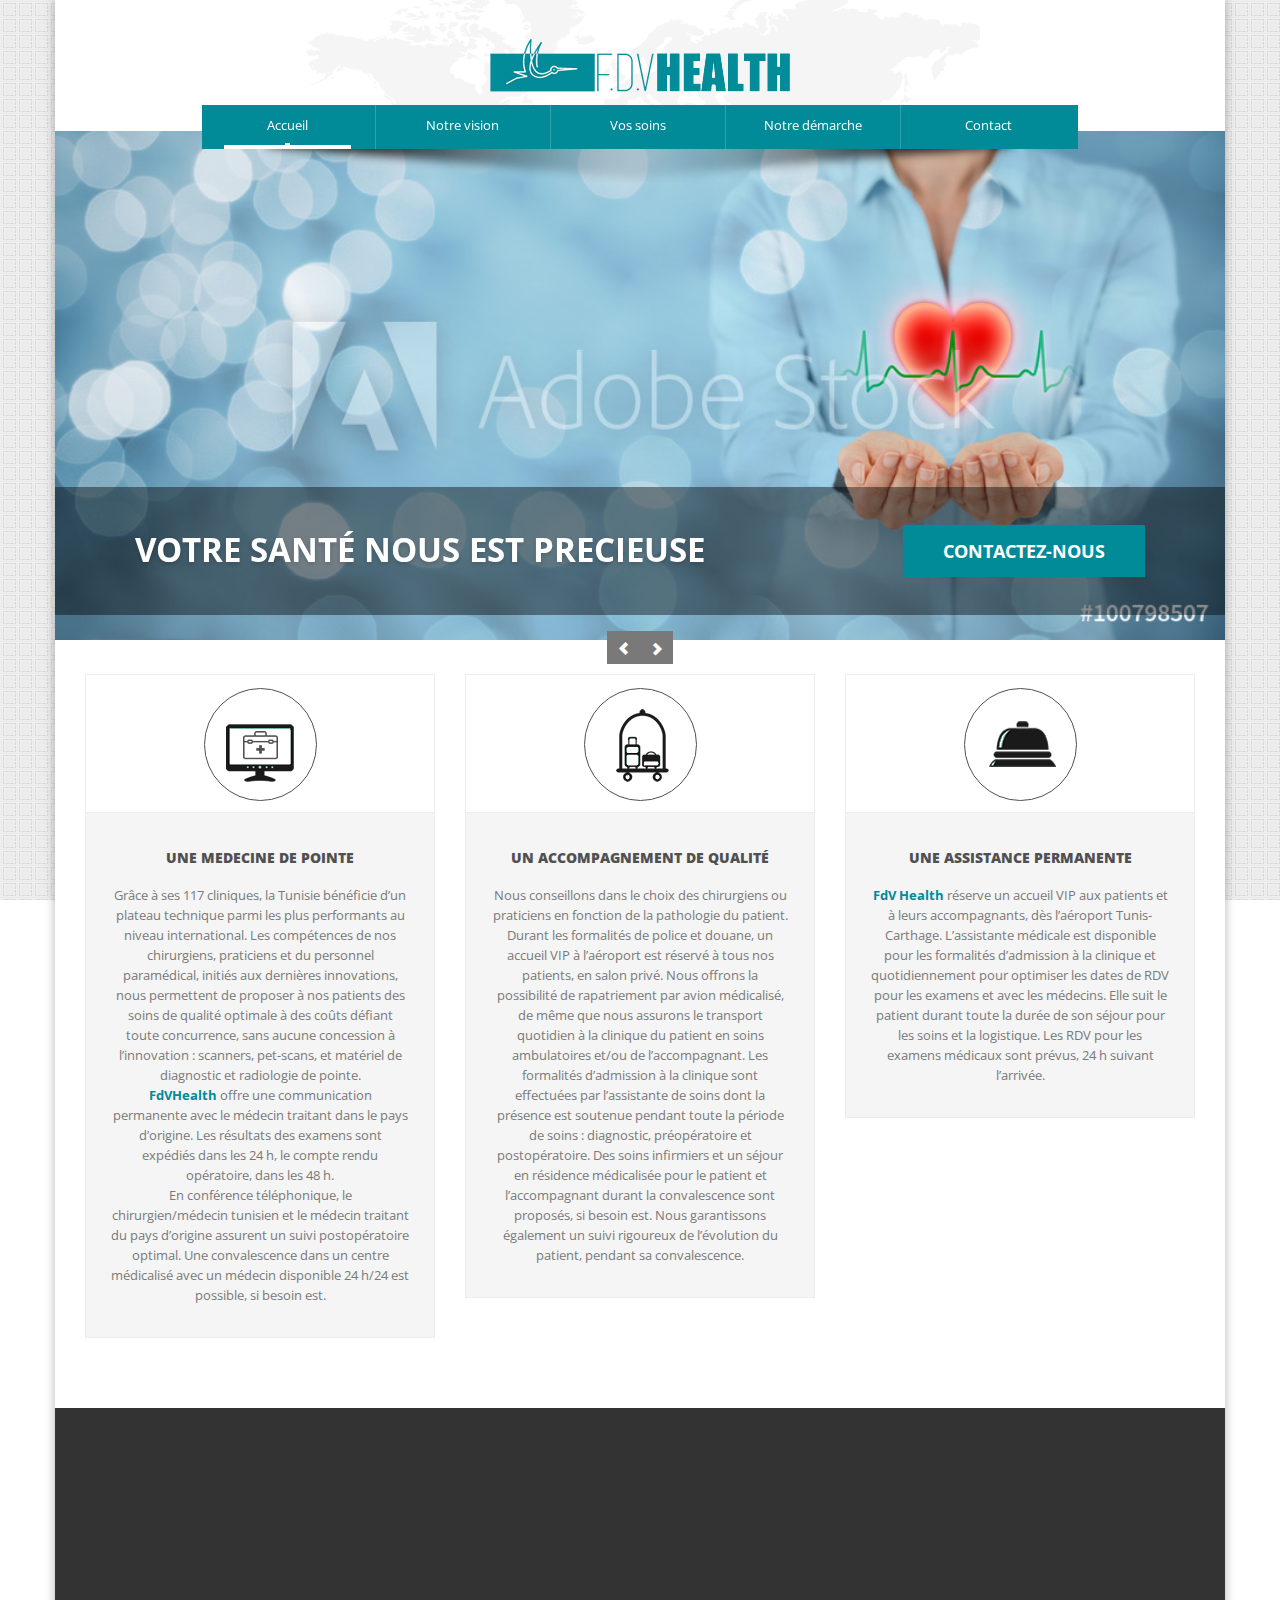
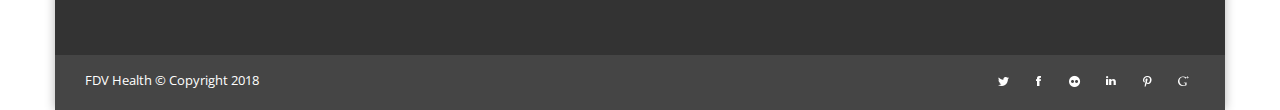
==== commit 017ac661: "Correction Header & Vos soins" ====
--- a/index.html
+++ b/index.html
@@ -3,7 +3,7 @@
 <head>
 	
 	<meta charset="utf-8">
-	<title>FDV Health | votre concierge medical</title>
+	<title>FDV Health | Votre santé nous est precieuse</title>
     <meta name="viewport" content="width=device-width, initial-scale=1.0">
 	<meta name="description" content="">
 	<meta name="author" content="">
@@ -63,7 +63,7 @@
 								<li class="first active"><a href="index.html" title="">Accueil</a></li>
 								<li class="sub-menu"><a href="about.html" title="">Notre vision</a>
 								</li>
-								<li class="sub-menu"><a href="pathologies.html" title="">Nos soins</a>
+								<li class="sub-menu"><a href="pathologies.html" title="">Vos soins</a>
 								</li>
 								<li class="sub-menu"><a href="arrangements.html" title="">Notre démarche</a>
 								</li>
@@ -206,4 +206,4 @@
 	</div>
 	
 </body>
-</html>+</html>
